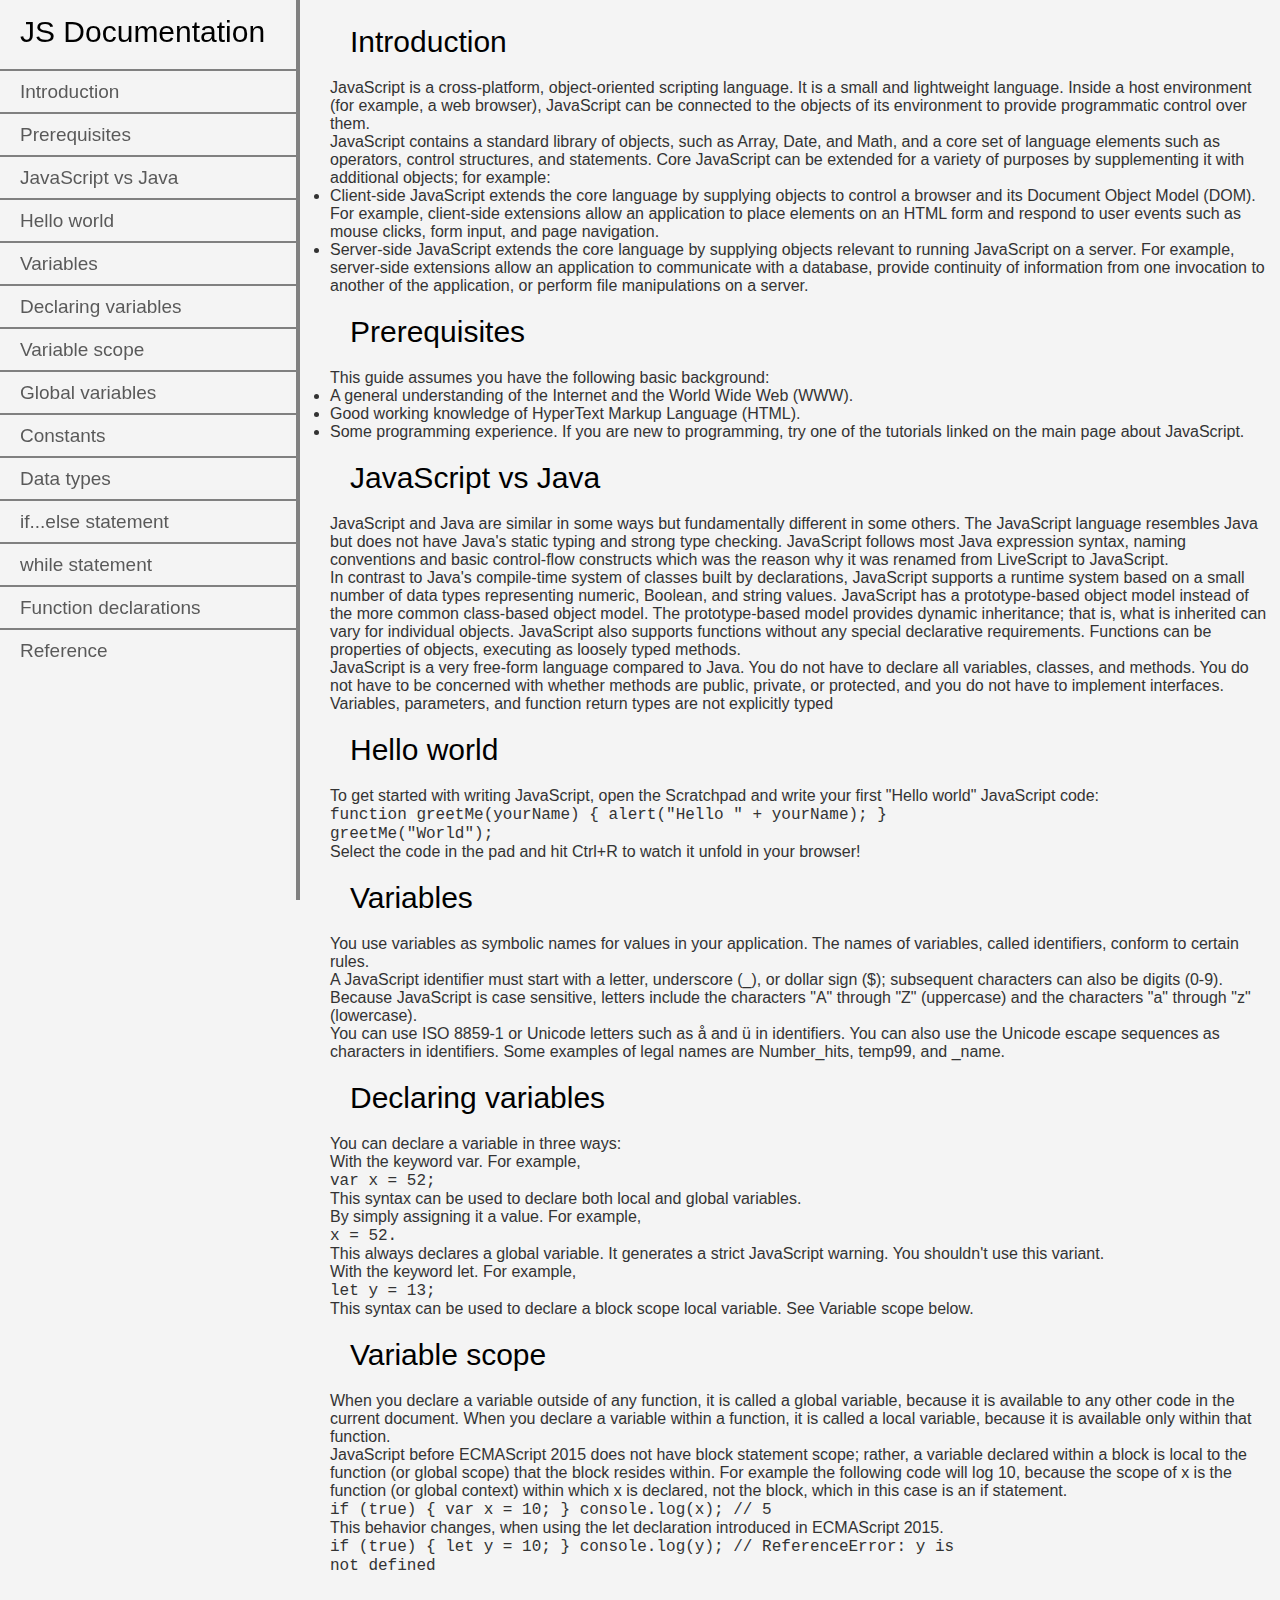
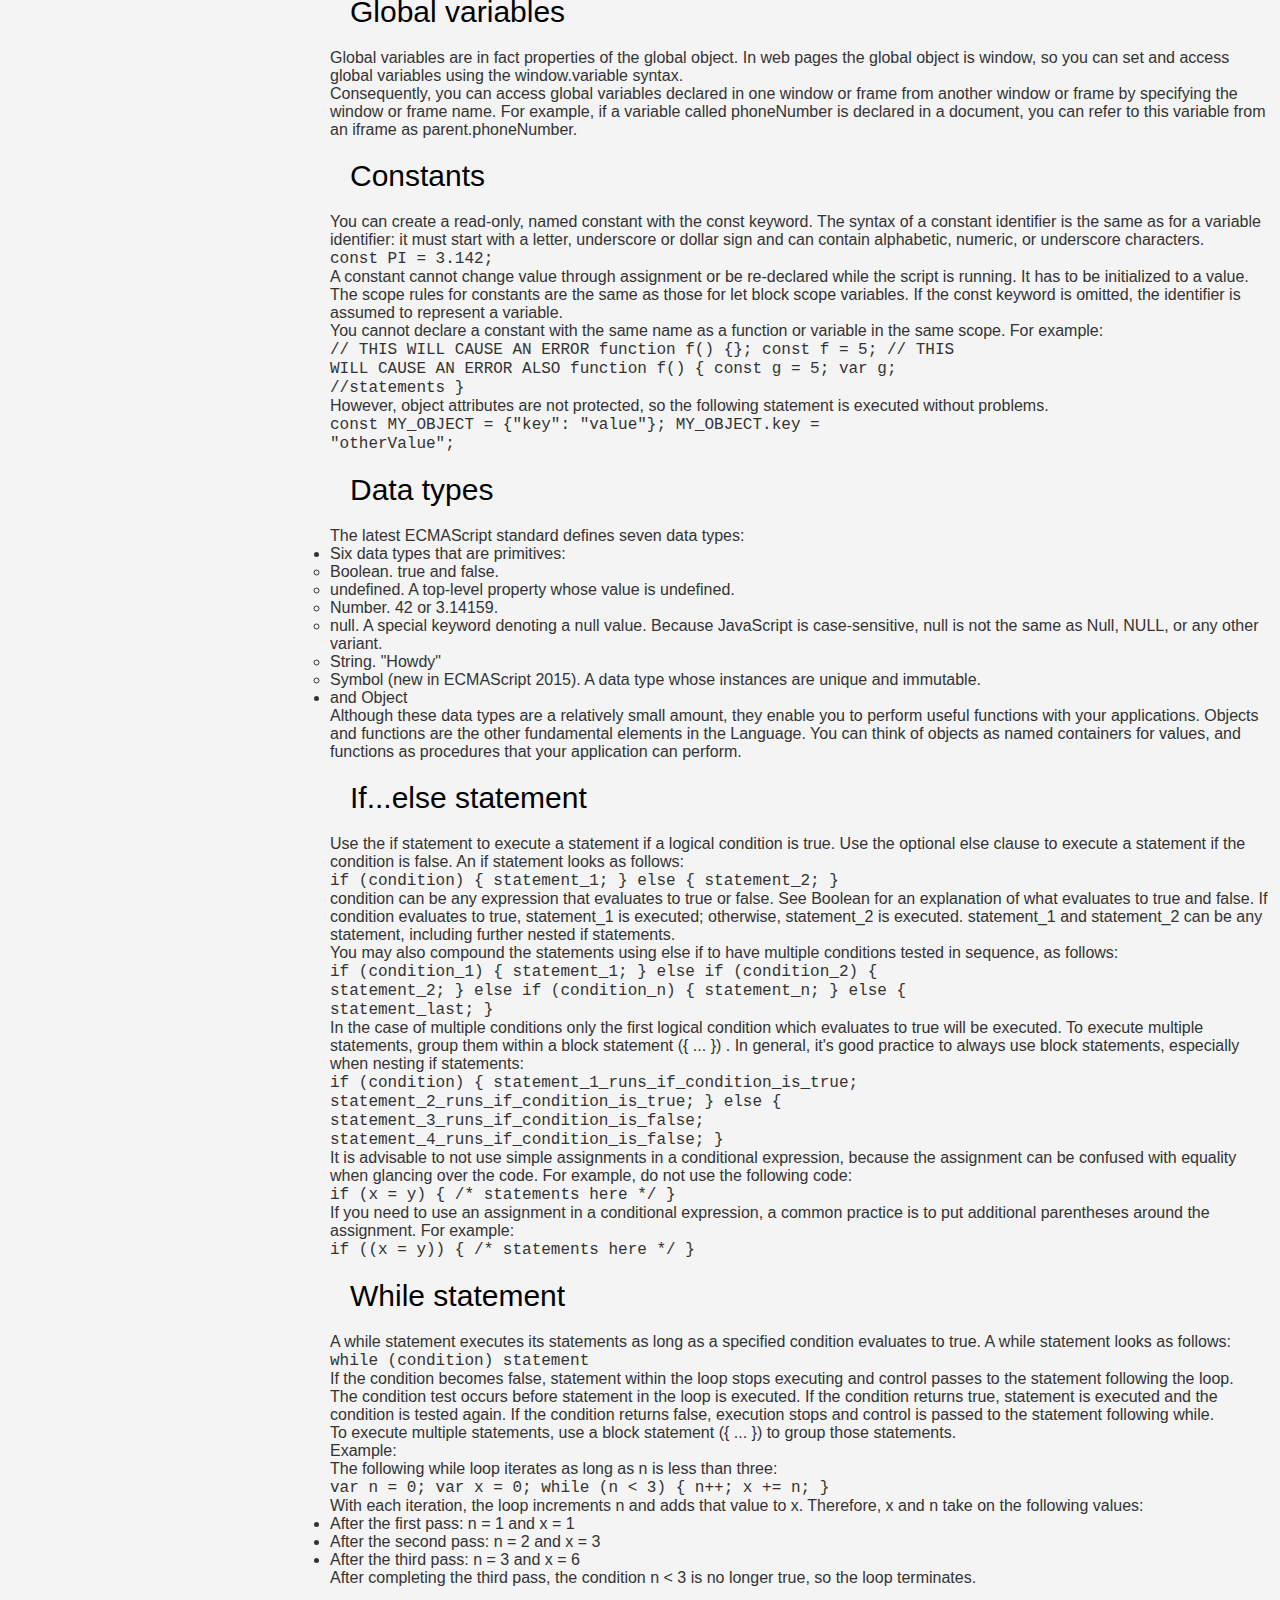
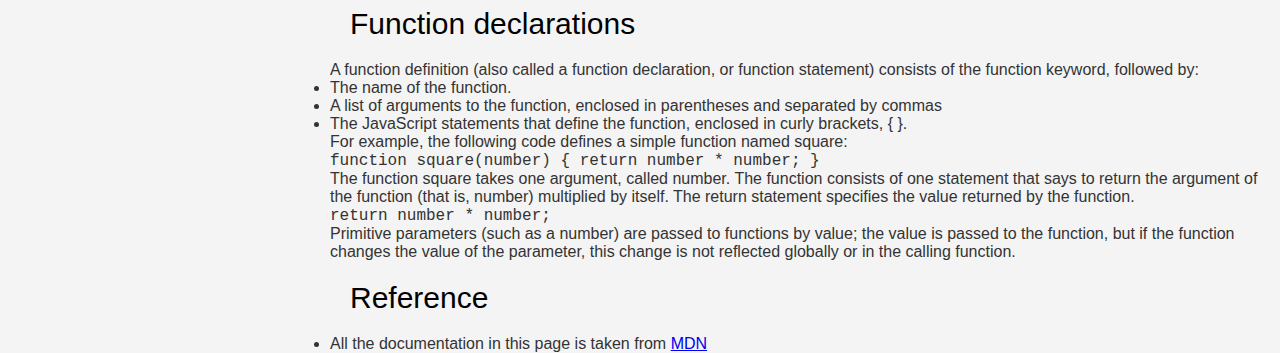
==== responsive-web-design/technical-documentation/index.html @ 0ddc13a5 "Fix a minor bug" ====
<!DOCTYPE html>
<html lang="en">
    <head>
        <meta charset="UTF-8">
        <meta name="viewport" content="width=device-width, initial-scale=1.0">
        <meta name="description" content="JS Javascript Brief Documentation">
        <title>JS Documentation</title>
        <link rel="stylesheet" href="./styles.css">
    </head>
    <body>
        <div class="full-container">
            <nav id="nav-bar">
                <header>JS Documentation</header>
                <ul>
                    <li><a href="#introduction">Introduction</a></li>
                    <li><a href="#prerequisites">Prerequisites</a></li>
                    <li><a href="#javascript_vs_java">JavaScript vs Java</a></li>
                    <li><a href="#hello_world">Hello world</a></li>
                    <li><a href="#variables">Variables</a></li>
                    <li><a href="#declaring_variables">Declaring variables</a></li>
                    <li><a href="#variable_scope">Variable scope</a></li>
                    <li><a href="#global_variables">Global variables</a></li>
                    <li><a href="#constants">Constants</a></li>
                    <li><a href="#data_types">Data types</a></li>
                    <li><a href="#if_else_statement">if...else statement</a></li>
                    <li><a href="#while_statement">while statement</a></li>
                    <li><a href="#function_declarations">Function declarations</a></li>
                    <li><a href="#footer">Reference</a></li>
                </ul>
            </nav>
            <main id="main-doc">
                <section class="main-section" id="introduction">
                    <header>introduction</header>
                    <p>JavaScript is a cross-platform, object-oriented scripting language. It is a small and lightweight language. Inside a host environment 
                        (for example, a web browser), JavaScript can be connected to the objects of its environment to provide programmatic control over them.</p>
                    <p>JavaScript contains a standard library of objects, such as Array, Date, and Math, and a core set of language elements such as operators,
                        control structures, and statements. Core JavaScript can be extended for a variety of purposes by supplementing it with additional objects;
                        for example:</p>
                    <ul>
                        <li>Client-side JavaScript extends the core language by supplying objects to control a browser and its Document Object Model (DOM).
                        For example, client-side extensions allow an application to place elements on an HTML form and respond to user events such as mouse clicks, 
                        form input, and page navigation.</li>
                        <li>
                            Server-side JavaScript extends the core language by supplying objects relevant to running JavaScript on a server.
                            For example, server-side extensions allow an application to communicate with a database, provide continuity of information 
                            from one invocation to another of the application, or perform file manipulations on a server.
                        </li>
                    </ul>
                </section>
                <section class="main-section" id='prerequisites'>
                    <header>prerequisites</header>
                    <p>This guide assumes you have the following basic background:</p>
                    <ul>
                        <li>A general understanding of the Internet and the World Wide Web (WWW).</li>
                        <li>Good working knowledge of HyperText Markup Language (HTML).</li>
                        <li>Some programming experience. If you are new to programming, try one of the tutorials linked on the main page about JavaScript.</li>
                    </ul>
                </section>
                <section class="main-section" id="javascript_vs_java">
                    <header>javaScript<span class="lowercase"> vs</span> java</header>
                    <p>JavaScript and Java are similar in some ways but fundamentally different in some others. The JavaScript language resembles Java but does not have 
                        Java's static typing and strong type checking. JavaScript follows most Java expression syntax, naming conventions and basic control-flow constructs 
                        which was the reason why it was renamed from LiveScript to JavaScript.
                    </p>
                    <p>
                        In contrast to Java's compile-time system of classes built by declarations, JavaScript supports a runtime system based on a small number of data types 
                        representing numeric, Boolean, and string values. JavaScript has a prototype-based object model instead of the more common class-based object model.
                        The prototype-based model provides dynamic inheritance; that is, what is inherited can vary for individual objects. JavaScript also supports functions 
                        without any special declarative requirements. Functions can be properties of objects, executing as loosely typed methods.
                    </p>
                    <p>
                        JavaScript is a very free-form language compared to Java. You do not have to declare all variables, classes, and methods. You do not have to be concerned
                        with whether methods are public, private, or protected, and you do not have to implement interfaces. Variables, parameters, and function return types are not explicitly typed
                    </p>
                </section>
                <section id="hello_world" class="main-section">
                    <header>hello <span class='lowercase'> world</span></header>
                    <p>To get started with writing JavaScript, open the Scratchpad and write your first "Hello world" JavaScript code:</p>
                    <code>function greetMe(yourName) { alert("Hello " + yourName); } <br> greetMe("World");</code>
                    <p>Select the code in the pad and hit Ctrl+R to watch it unfold in your browser!</p>
                </section> 
                <section id="variables" class="main-section">
                    <header>variables</header>
                    <p>You use variables as symbolic names for values in your application. The names of variables, called identifiers, conform to certain rules.</p>
                    <p>
                        A JavaScript identifier must start with a letter, underscore (_), or dollar sign ($); subsequent characters can also be digits (0-9).
                        Because JavaScript is case sensitive, letters include the characters "A" through "Z" (uppercase) and the characters "a" through "z" (lowercase).
                    </p>
                    <p>
                        You can use ISO 8859-1 or Unicode letters such as å and ü in identifiers. You can also use the Unicode escape sequences as
                        characters in identifiers. Some examples of legal names are Number_hits, temp99, and _name.
                    </p>
                </section>
                <section id="declaring_variables" class="main-section">
                    <header>declaring <span class="lowercase">variables</span></header>
                    <p>You can declare a variable in three ways:</p>
                    <p>With the keyword var. For example,</p>
                    <code>var x = 52;</code>
                    <p>This syntax can be used to declare both local and global variables.</p>
                    <p>By simply assigning it a value. For example,</p>
                    <code>x = 52.</code>
                    <P>This always declares a global variable. It generates a strict JavaScript warning. You shouldn't use this variant.</P>
                    <p>With the keyword let. For example,</p>
                    <code>let y = 13;</code>
                    <p>This syntax can be used to declare a block scope local variable. See Variable scope below.</p>
                </section>
                <section id="variable_scope" class="main-section">
                    <header>variable <span class='lowercase'>scope</span></header>
                    <p>
                        When you declare a variable outside of any function, it is called a global variable, because it is available to any other code in the current document.
                        When you declare a variable within a function, it is called a local variable, because it is available only within that function.
                    </p>
                    <p>
                        JavaScript before ECMAScript 2015 does not have block statement scope; rather, a variable declared within a block is local to the function (or global scope)
                        that the block resides within. For example the following code will log 10, because the scope of x is the function (or global context) within which x is
                        declared, not the block, which in this case is an if statement.
                    </p>
                    <code>if (true) { var x = 10; } console.log(x); // 5</code>
                    <p>This behavior changes, when using the let declaration introduced in ECMAScript 2015.</p>
                    <code>if (true) { let y = 10; } console.log(y); // ReferenceError: y is <br> not defined</code>
                </section>
                <section id="global_variables" class="main-section">
                    <header>global <span class='lowercase'>variables</span></header>
                    <p>Global variables are in fact properties of the global object. In web pages the global object is window, so you can set and access
                        global variables using the window.variable syntax.</p>
                    <p>
                        Consequently, you can access global variables declared in one window or frame from another window or frame by specifying the window or frame name.
                        For example, if a variable called phoneNumber is declared in a document, you can refer to this variable from an iframe as parent.phoneNumber.
                    </p>
                </section>
                <section id="constants" class="main-section">
                    <header>constants</header>
                    <p>
                        You can create a read-only, named constant with the const keyword. The syntax of a constant identifier is the same as for a variable identifier:
                        it must start with a letter, underscore or dollar sign and can contain alphabetic, numeric, or underscore characters.
                    </p>
                    <code>const PI = 3.142;</code>
                    <p>
                        A constant cannot change value through assignment or be re-declared while the script is running. It has to be initialized to a value.
                    </p>
                    <p>
                        The scope rules for constants are the same as those for let block scope variables. If the const keyword is omitted,
                        the identifier is assumed to represent a variable.
                    </p>
                    <p>You cannot declare a constant with the same name as a function or variable in the same scope. For example:</p>
                    <code>
                        // THIS WILL CAUSE AN ERROR function f() {}; const f = 5; // THIS <br>
                        WILL CAUSE AN ERROR ALSO function f() { const g = 5; var g; <br>
                        //statements } <br>
                    </code>
                    <p>However, object attributes are not protected, so the following statement is executed without problems.</p>
                    <code>const MY_OBJECT = {"key": "value"}; MY_OBJECT.key = <br>"otherValue";</code>
                </section>
                <section id="data_types" class="main-section">
                    <header>data <span class='lowercase'>types</span></header>
                    <p>The latest ECMAScript standard defines seven data types:</p>
                    <ul>
                        <li>Six data types that are primitives:</li>
                        <ul>
                            <li>Boolean. true and false.</li>
                            <li>undefined. A top-level property whose value is undefined.</li>
                            <li>Number. 42 or 3.14159.</li>
                            <li>null. A special keyword denoting a null value. Because JavaScript is case-sensitive, null is not the same as Null, NULL,
                                or any other variant.
                            </li>
                            <li>String. "Howdy"</li>
                            <li>Symbol (new in ECMAScript 2015). A data type whose instances are unique and immutable.</li>
                        </ul>
                        <li>and Object</li>
                    </ul>
                    <p>
                        Although these data types are a relatively small amount, they enable you to perform useful functions with your applications. Objects and functions
                        are the other fundamental elements in the Language. You can think of objects as named containers for values, and functions as procedures that 
                        your application can perform.
                    </p>
                </section>
                <section id="if_else_statement" class="main-section">
                    <header>if...<span class='lowercase'>else statement</span></header>
                    <p>
                        Use the if statement to execute a statement if a logical condition is true. Use the optional else clause to execute a statement if the 
                        condition is false. An if statement looks as follows:
                    </p>
                    <code>if (condition) { statement_1; } else { statement_2; }</code>
                    <p>
                        condition can be any expression that evaluates to true or false. See Boolean for an explanation of what evaluates to true and false. If condition
                        evaluates to true, statement_1 is executed; otherwise, statement_2 is executed. statement_1 and statement_2 can be any statement, including further
                        nested if statements.
                    </p>
                    <p>
                        You may also compound the statements using else if to have multiple conditions tested in sequence, as follows:
                    </p>
                    <code>
                        if (condition_1) { statement_1; } else if (condition_2) { <br>
                        statement_2; } else if (condition_n) { statement_n; } else { <br>
                        statement_last; } <br>
                    </code>
                    <p>
                        In the case of multiple conditions only the first logical condition which evaluates to true will be executed. To execute multiple statements, group them
                        within a block statement ({ ... }) . In general, it's good practice to always use block statements, especially when nesting if statements:
                    </p>
                    <code>
                        if (condition) { statement_1_runs_if_condition_is_true; <br>
                        statement_2_runs_if_condition_is_true; } else { <br>
                        statement_3_runs_if_condition_is_false; <br>
                        statement_4_runs_if_condition_is_false; } <br>
                    </code>
                    <p>
                        It is advisable to not use simple assignments in a conditional expression, because the assignment can be confused with equality when glancing over the code.
                        For example, do not use the following code:
                    </p>
                    <code>if (x = y) { /* statements here */ }</code>
                    <p>
                        If you need to use an assignment in a conditional expression, a common practice is to put additional parentheses around the assignment. For example:
                    </p>
                    <code>if ((x = y)) { /* statements here */ }</code>
                </section>
                <section id="while_statement" class="main-section">
                    <header>while <span class='lowercase'>statement</span></header>
                    <p>A while statement executes its statements as long as a specified condition evaluates to true. A while statement looks as follows:</p>
                    <code>while (condition) statement</code>
                    <p>If the condition becomes false, statement within the loop stops executing and control passes to the statement following the loop.</p>
                    <p>
                        The condition test occurs before statement in the loop is executed. If the condition returns true, statement is executed and the condition is 
                        tested again. If the condition returns false, execution stops and control is passed to the statement following while.
                    </p>
                    <p>To execute multiple statements, use a block statement ({ ... }) to group those statements.</p>
                    <p>Example:</p>
                    <p>The following while loop iterates as long as n is less than three:</p>
                    <code>var n = 0; var x = 0; while (n < 3) { n++; x += n; }</code>
                    <p>With each iteration, the loop increments n and adds that value to x. Therefore, x and n take on the following values:</p>
                    <ul>
                        <li>After the first pass: n = 1 and x = 1</li>
                        <li>After the second pass: n = 2 and x = 3</li>
                        <li>After the third pass: n = 3 and x = 6</li>
                    </ul>
                    <p>After completing the third pass, the condition n < 3 is no longer true, so the loop terminates.</p>
                </section>
                <section id="function_declarations" class="main-section">
                    <header>function <span class="lowercase">declarations</span></header>
                    <p>A function definition (also called a function declaration, or function statement) consists of the function keyword, followed by:</p>
                    <ul>
                        <li>The name of the function.</li>
                        <li>A list of arguments to the function, enclosed in parentheses and separated by commas</li>
                        <li>The JavaScript statements that define the function, enclosed in curly brackets, { }.</li>
                    </ul>
                    <p>For example, the following code defines a simple function named square:</p>
                    <code>function square(number) { return number * number; }</code>
                    <p>
                        The function square takes one argument, called number. The function consists of one statement that says to return the argument of the function (that is, number)
                        multiplied by itself. The return statement specifies the value returned by the function.
                    </p>
                    <code>return number * number;</code>
                    <p>
                        Primitive parameters (such as a number) are passed to functions by value; the value is passed to the function, but if the function changes the value of the parameter,
                        this change is not reflected globally or in the calling function.
                    </p>
                </section>
                <section id="footer">
                    <header>Reference</header>
                        <ul>
                            <li>All the documentation in this page is taken from <a target="_blank" href="https://developer.mozilla.org/en-US/docs/Web/JavaScript/Guide">MDN</a></li>
                        </ul>
                    </section>
            </main>
        </div>
        
    </body>
</html>
---- responsive-web-design/technical-documentation/styles.css ----
* {
    box-sizing: border-box;
    margin: 0;
    padding: 0;
}

html {
    font-size: 10px;
}

body {
    background-color: #f4f4f4;
    color: #333333;
    font-family: sans-serif;
    font-size: 1.6rem;
}

.full-container {
    position: relative;
    height: 100%;
    display: flex;
}

header {
    font-size: 2.3rem;
    color: #000;
    font-weight: 500;
}

nav {
    border-right: 4px solid gray;
    position: fixed;
    height:100%;
    width: 30rem;
}

nav header {
    padding: 1.5rem 0 2rem 2rem;
    font-size: 3rem;
}
nav ul {
    list-style: none;
    line-height: 2.5rem;
}

nav ul li {
    border-top: 2.5px solid grey;
    padding-left: 2rem;
    font-size: 1.9rem;
    padding-top: 0.8rem;
    padding-bottom: 0.8rem;
}

nav ul li a {
    color: #333;
    text-decoration: none;
    opacity: 0.8;
}

#main-doc {
    position: absolute;
    left: 32rem;
    padding: 2.5rem 0.5rem 0 1rem;
}

#main-doc header {
    font-size: 3rem;
    margin: 2rem 0 2rem 2rem;
    text-transform: capitalize;
}

#main-doc section:first-of-type header {
    margin-top: 0;
}

.lowercase {
    text-transform: none;
}
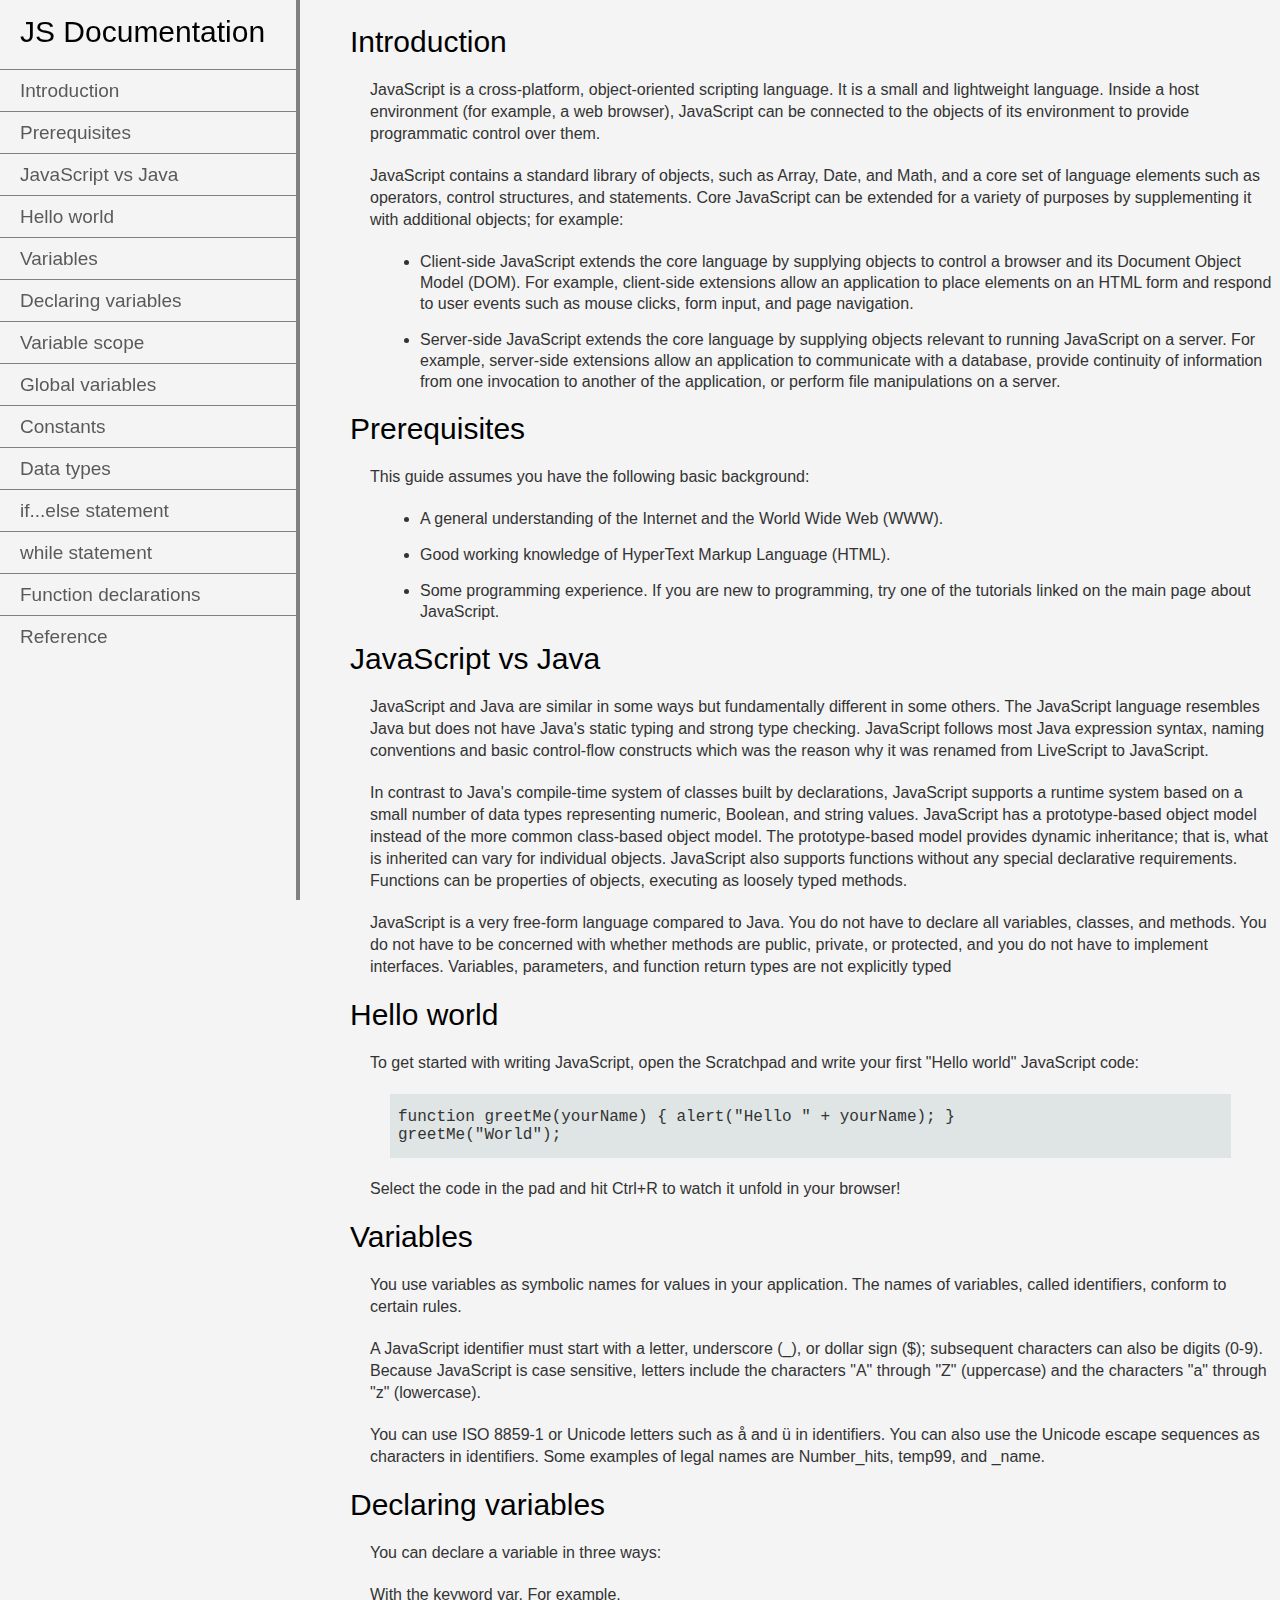
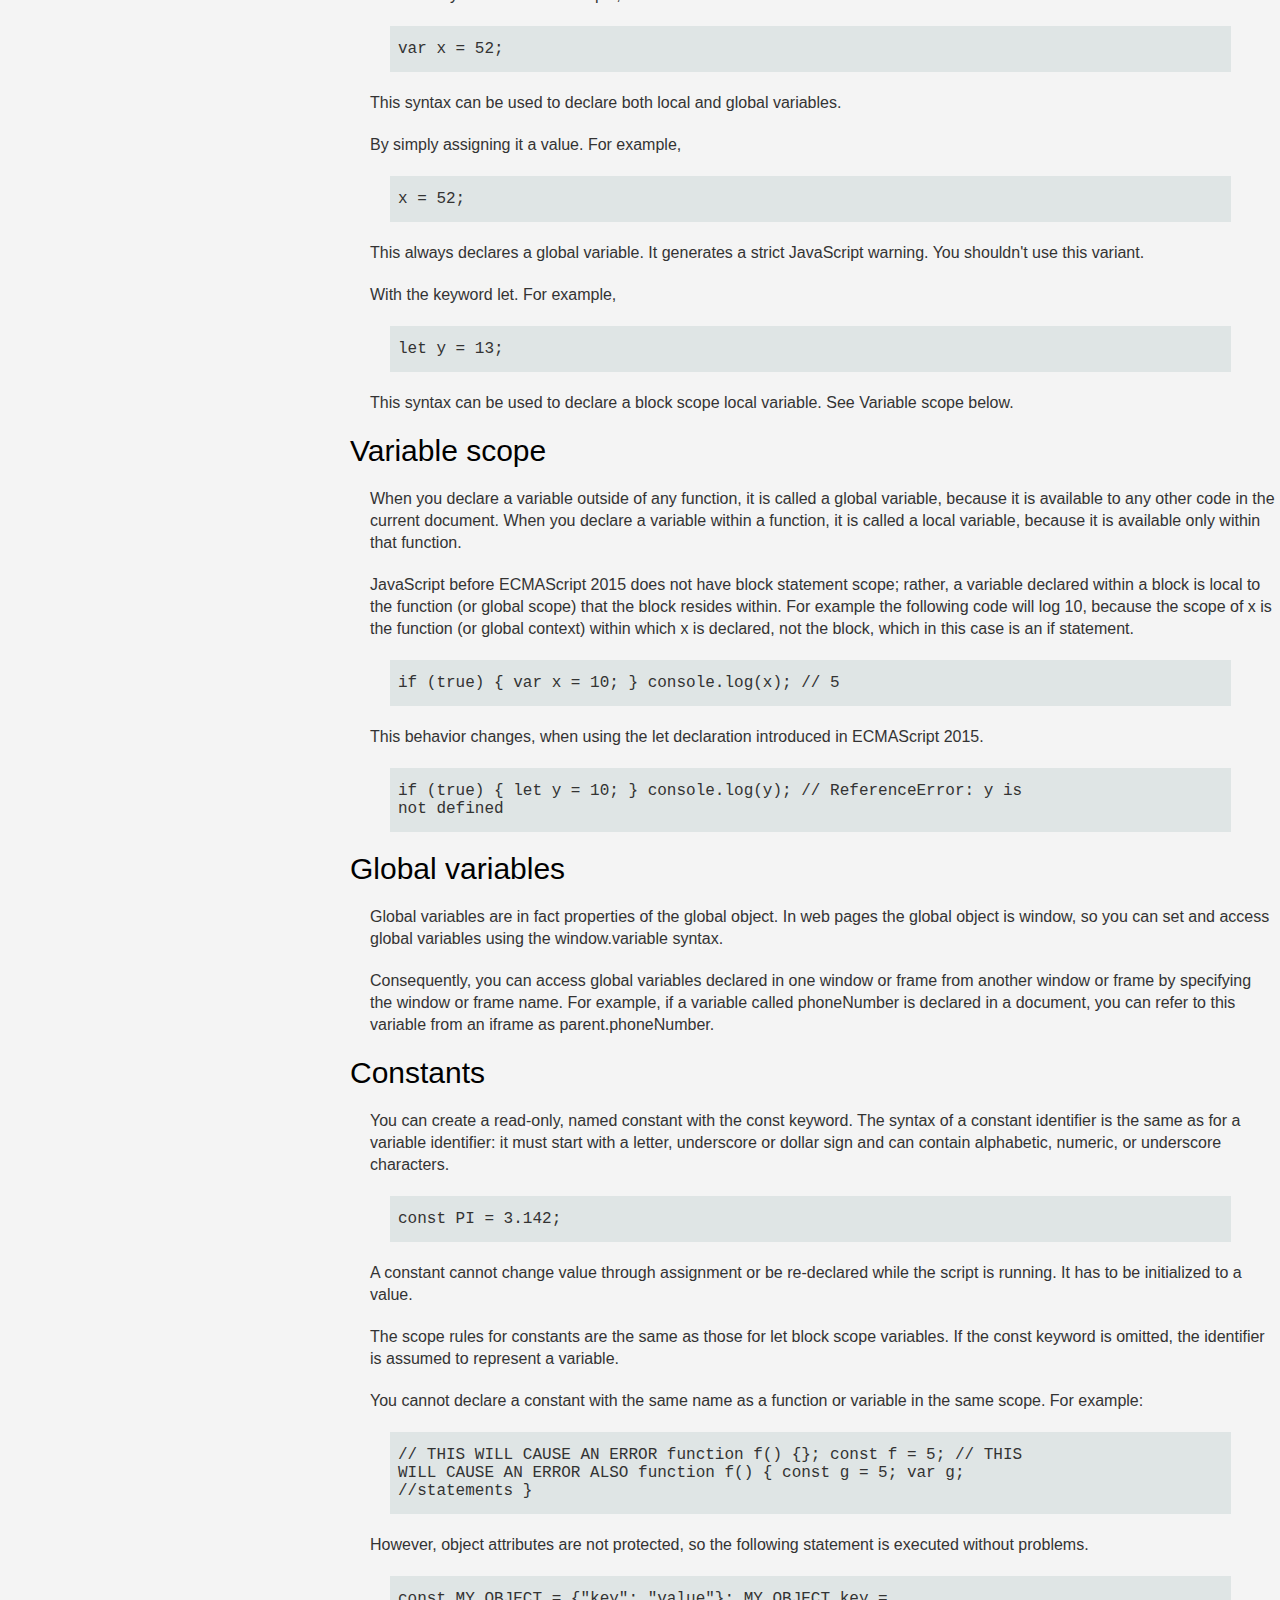
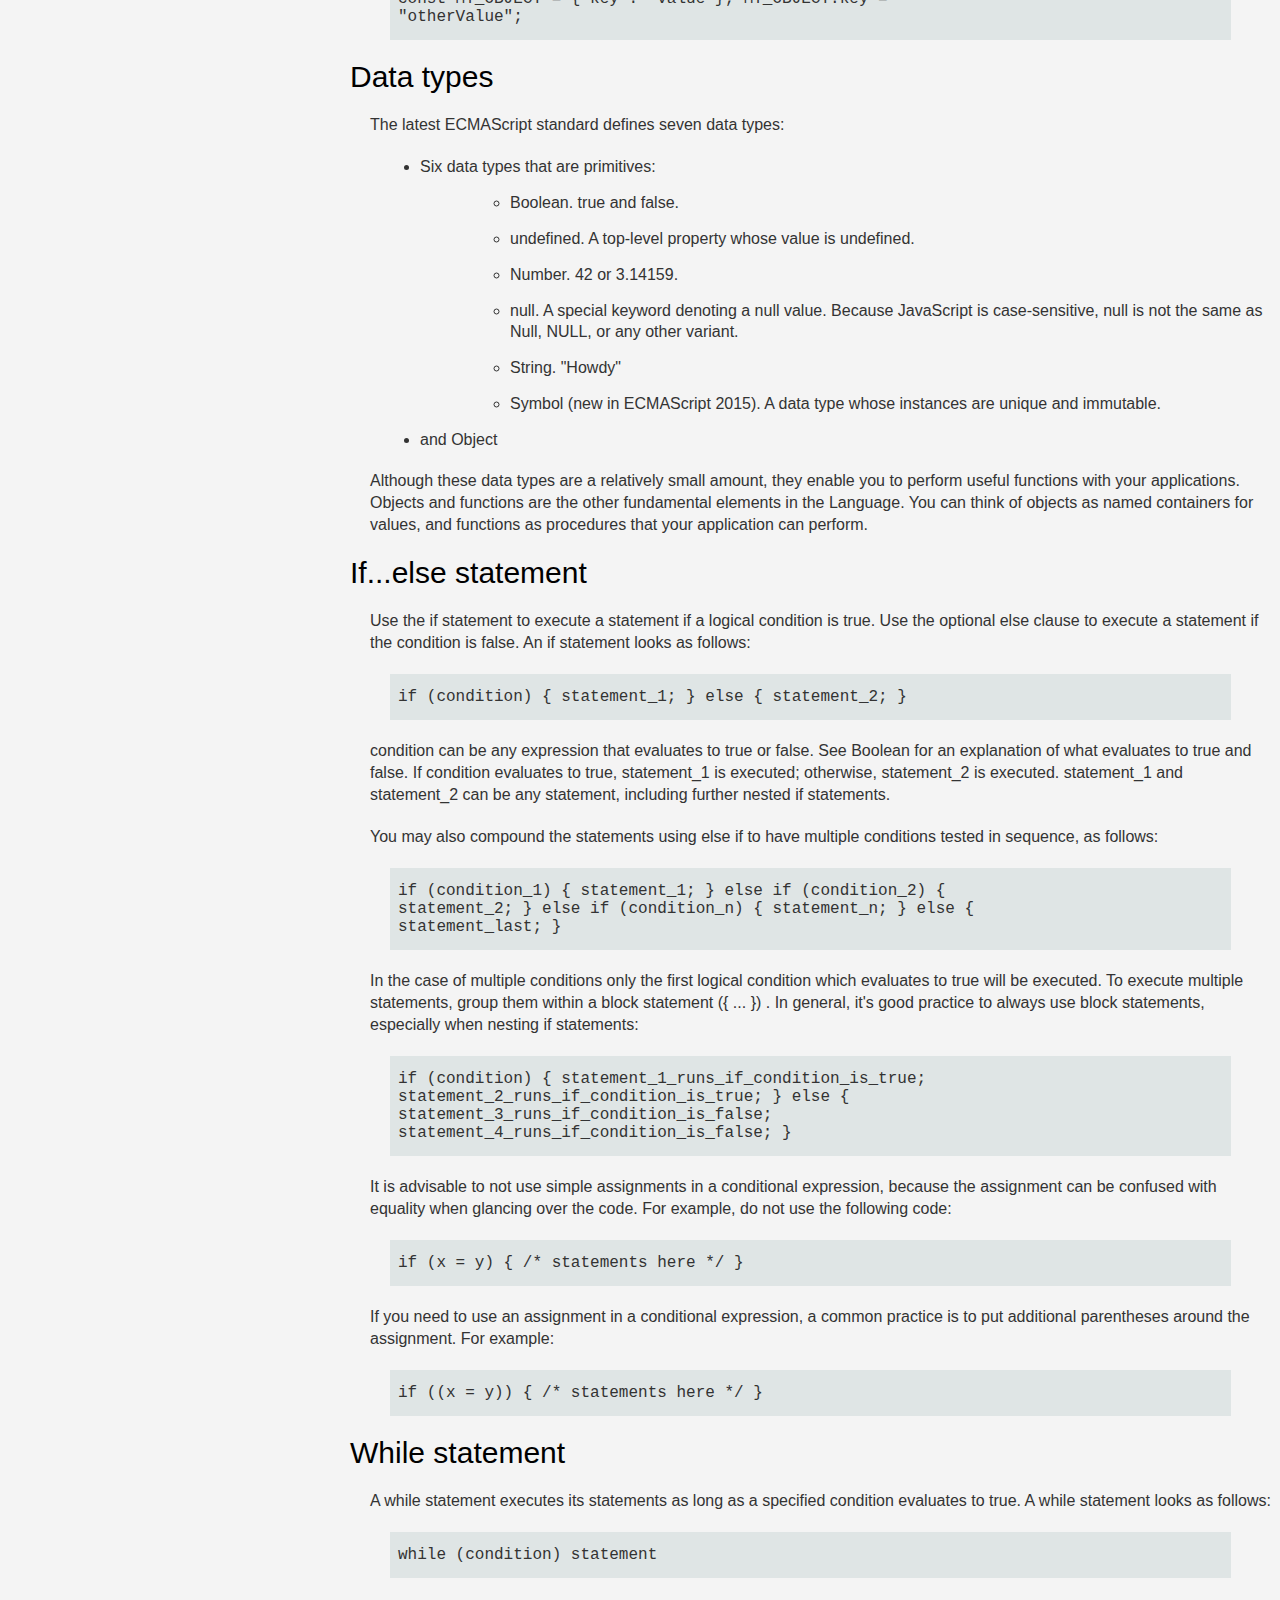
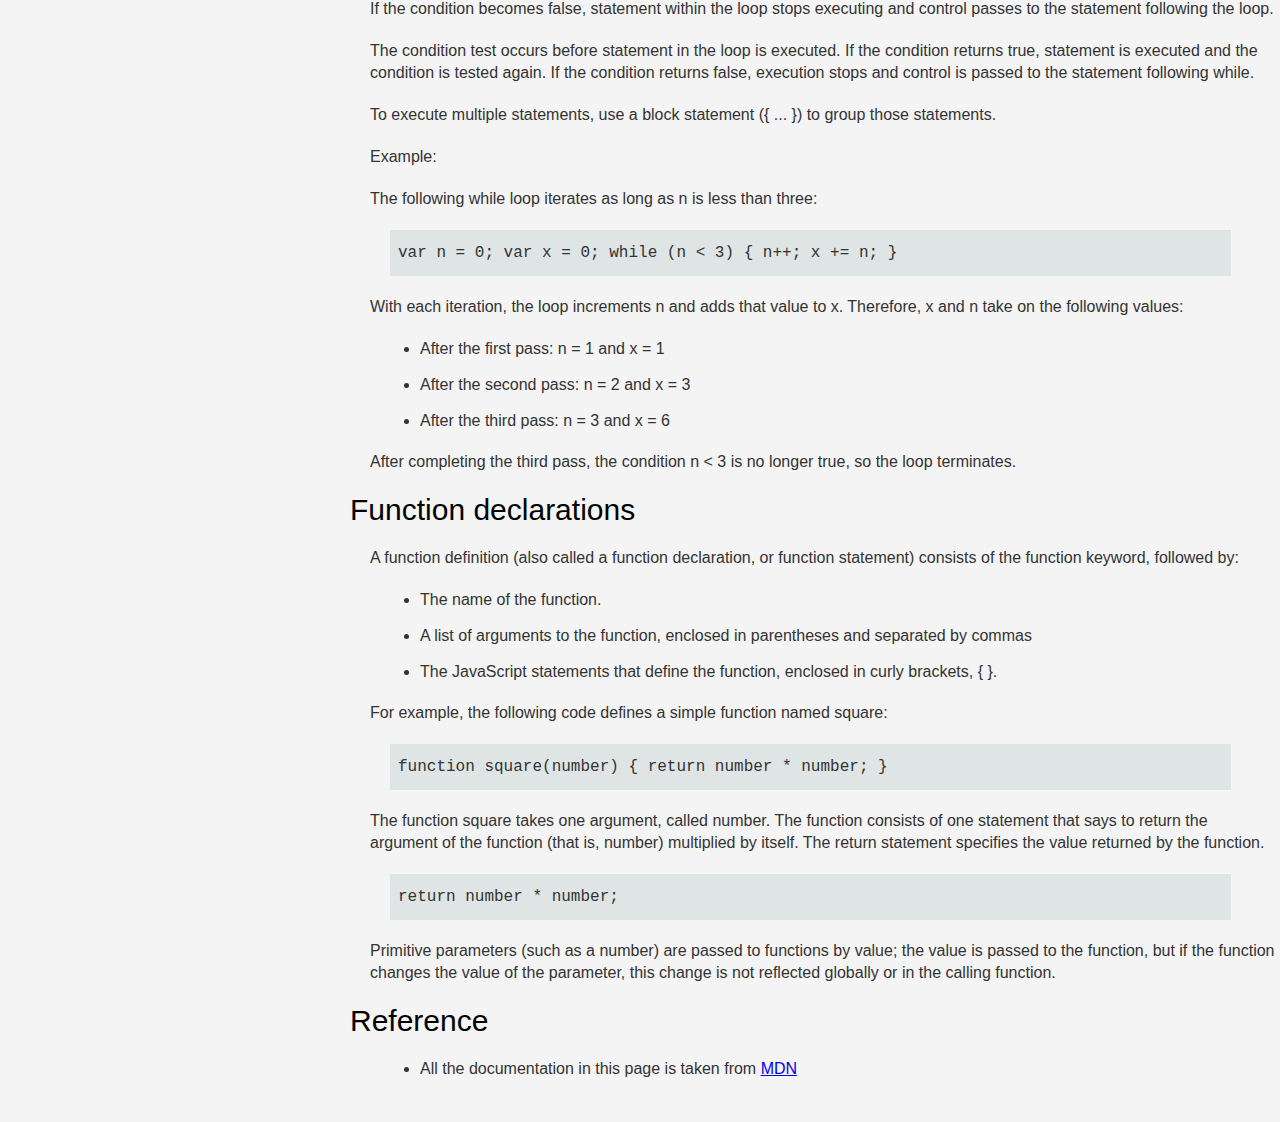
==== commit 98d0f340: "Fix code snipped typo" ====
--- a/responsive-web-design/technical-documentation/index.html
+++ b/responsive-web-design/technical-documentation/index.html
@@ -98,7 +98,7 @@
                     <code>var x = 52;</code>
                     <p>This syntax can be used to declare both local and global variables.</p>
                     <p>By simply assigning it a value. For example,</p>
-                    <code>x = 52.</code>
+                    <code>x = 52;</code>
                     <P>This always declares a global variable. It generates a strict JavaScript warning. You shouldn't use this variant.</P>
                     <p>With the keyword let. For example,</p>
                     <code>let y = 13;</code>
--- a/responsive-web-design/technical-documentation/styles.css
+++ b/responsive-web-design/technical-documentation/styles.css
@@ -2,6 +2,7 @@
     box-sizing: border-box;
     margin: 0;
     padding: 0;
+    scroll-behavior: smooth;
 }
 
 html {
@@ -18,7 +19,6 @@
 .full-container {
     position: relative;
     height: 100%;
-    display: flex;
 }
 
 header {
@@ -44,7 +44,7 @@
 }
 
 nav ul li {
-    border-top: 2.5px solid grey;
+    border-top: 1.5px solid grey;
     padding-left: 2rem;
     font-size: 1.9rem;
     padding-top: 0.8rem;
@@ -65,7 +65,7 @@
 
 #main-doc header {
     font-size: 3rem;
-    margin: 2rem 0 2rem 2rem;
+    margin: 2rem 0 0rem 2rem;
     text-transform: capitalize;
 }
 
@@ -75,4 +75,55 @@
 
 .lowercase {
     text-transform: none;
-}+}
+
+#main-doc p {
+    margin: 2rem 0 2rem 4rem;
+    line-height: 2.2rem;
+
+}
+
+#main-doc ul {
+    margin-left: 9rem;
+}
+
+#main-doc ul li {
+    margin-bottom: 1.5rem;
+    line-height: 2.1rem;
+}
+
+code {
+    display: block;
+    margin-left: 6rem;
+    width: 89%;
+    padding: 1.4rem 0.8rem;
+    background-color: rgba(202, 214, 214, 0.5);
+    font-family: monospace;
+}
+
+#main-doc section:last-of-type ul li {
+    margin-top: 2rem;
+}
+
+@media (max-width: 760px) {
+    .full-container {
+        position: static;
+    }
+
+    #main-doc {
+        position: static;
+    }
+
+    nav header {
+        text-align: center;
+    }
+
+    nav {
+        height: auto;
+        position: static;
+        width: 100%;
+        border-bottom: 3px solid darkslategray;
+        border-right: 1px solid darkslategray;
+    }
+}
+
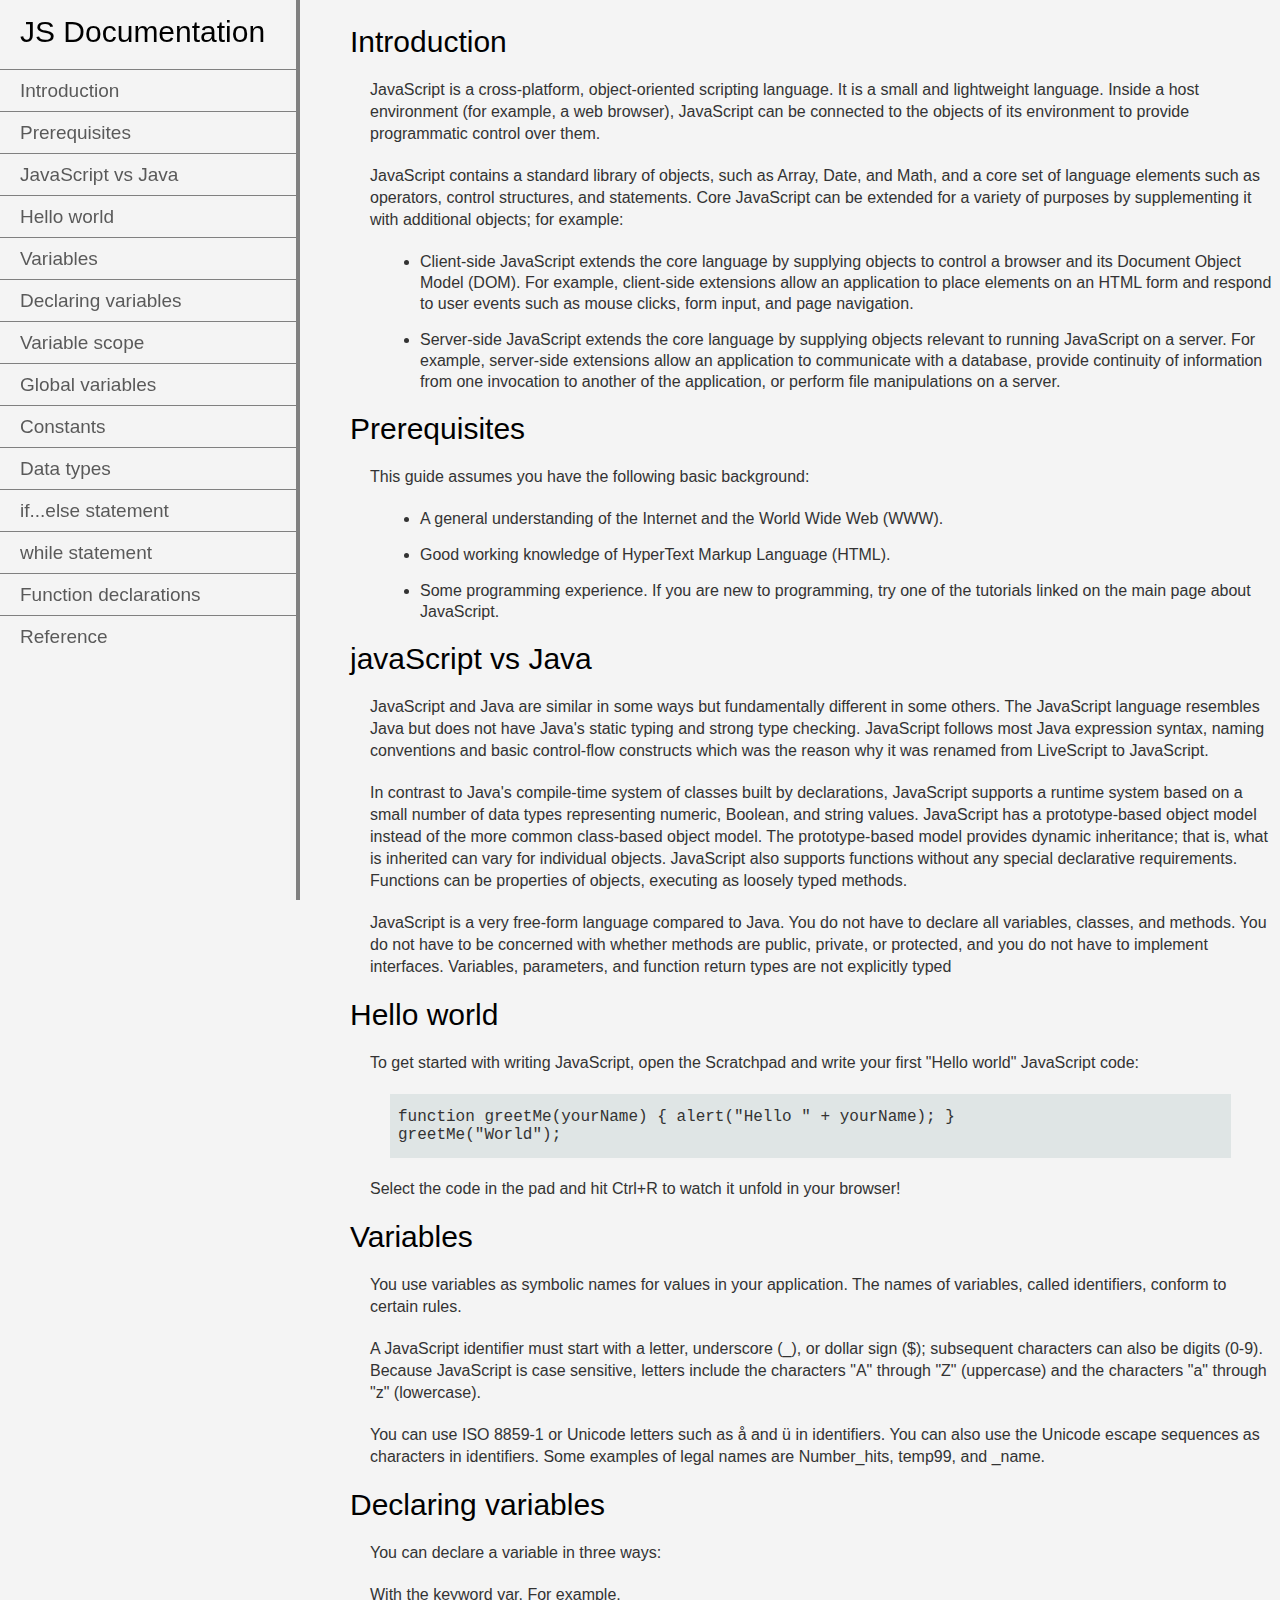
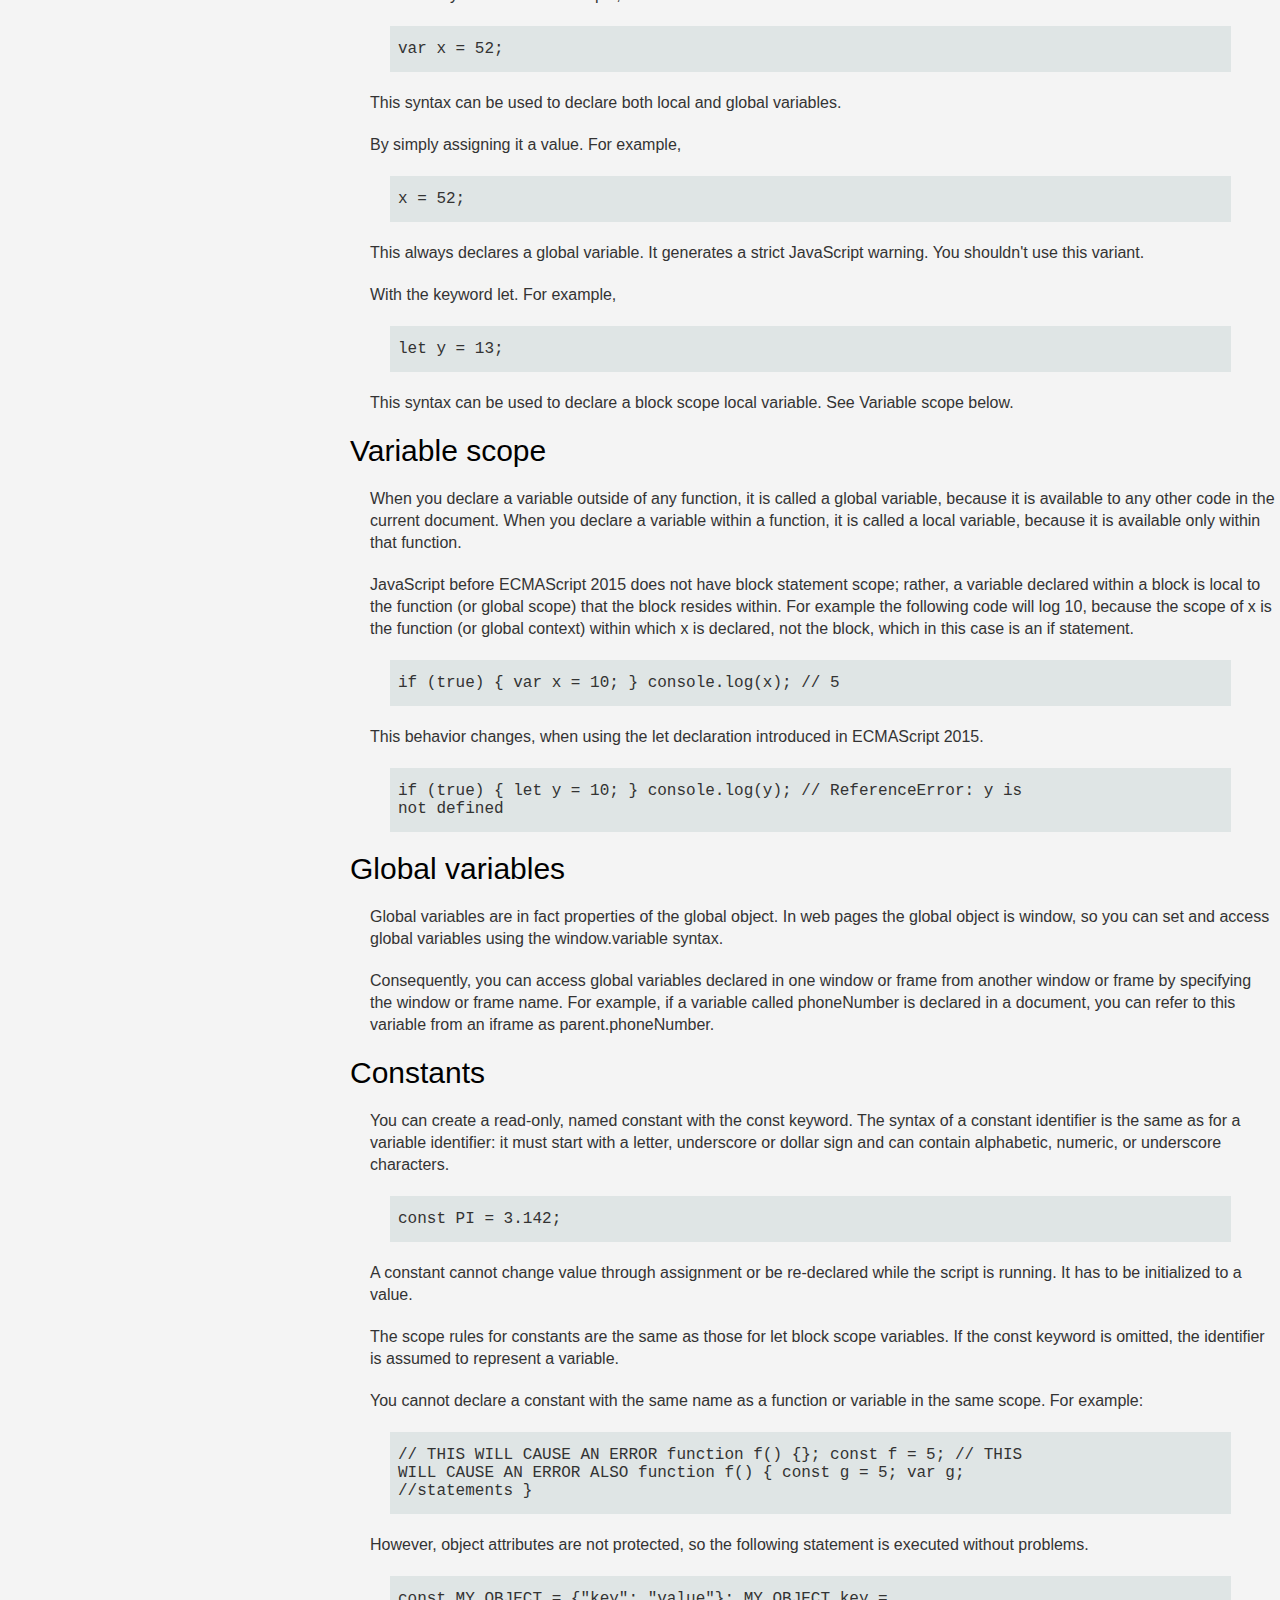
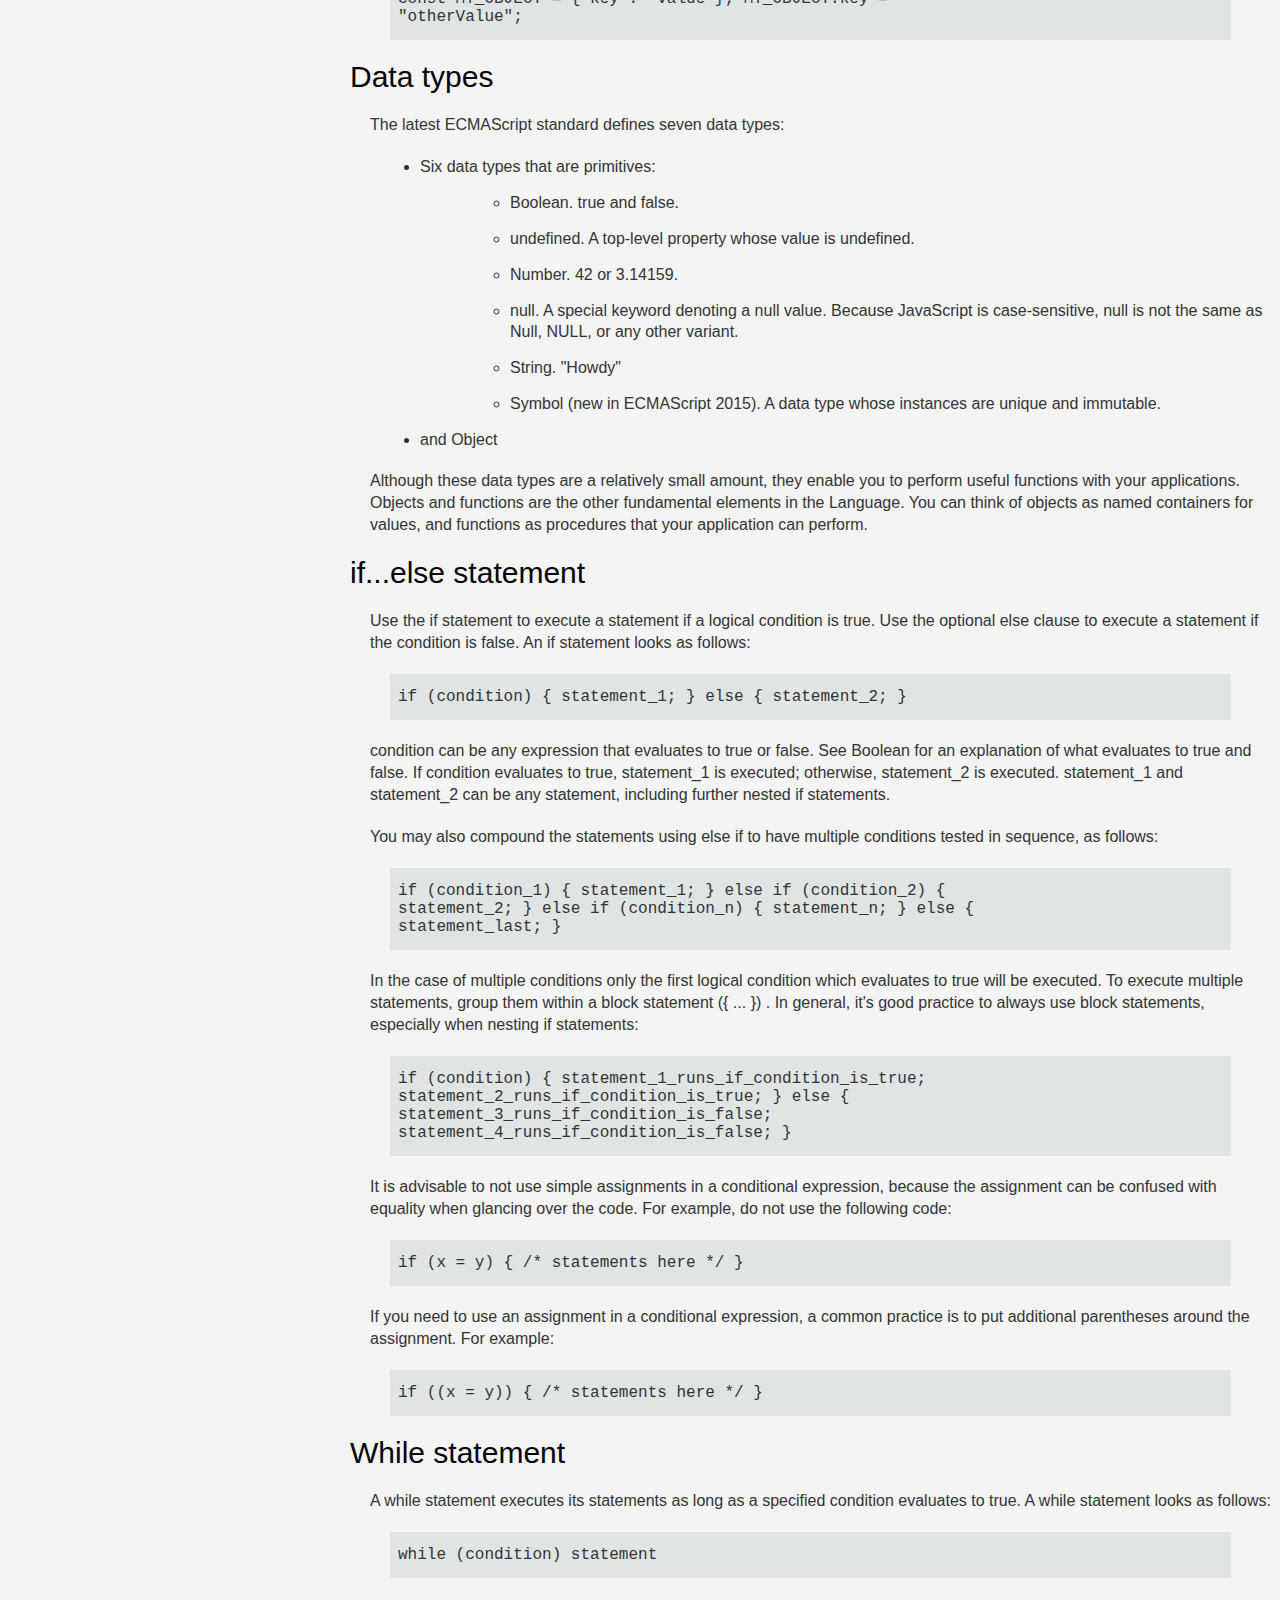
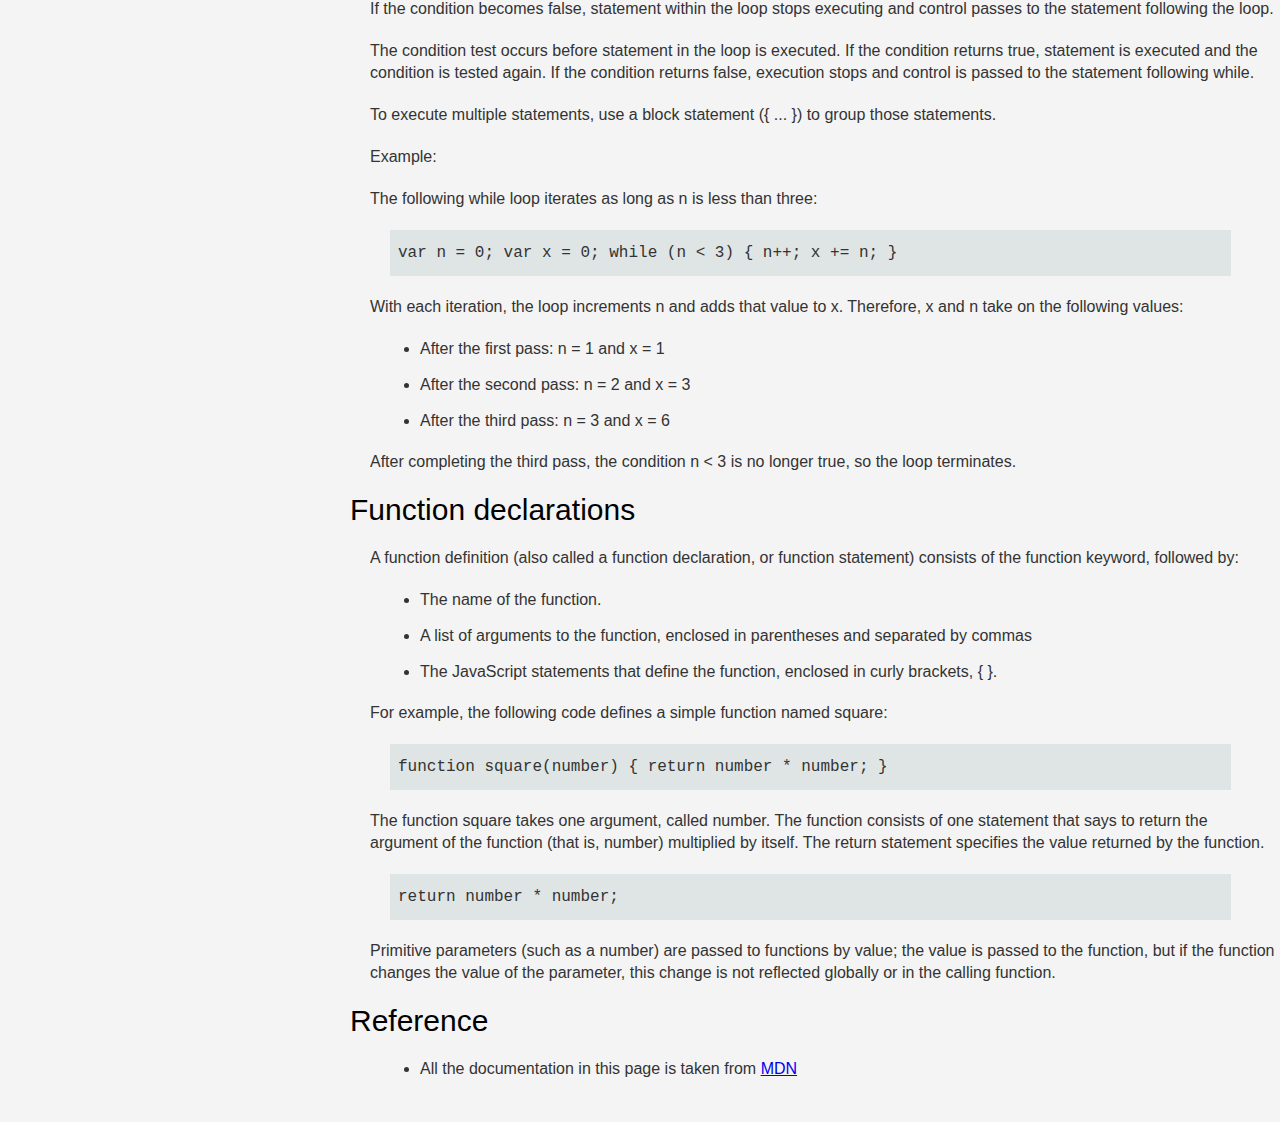
==== commit cdfdf07b: "Match each section id values to its header's text" ====
--- a/responsive-web-design/technical-documentation/index.html
+++ b/responsive-web-design/technical-documentation/index.html
@@ -8,261 +8,258 @@
         <link rel="stylesheet" href="./styles.css">
     </head>
     <body>
-        <div class="full-container">
-            <nav id="nav-bar">
-                <header>JS Documentation</header>
-                <ul>
-                    <li><a href="#introduction">Introduction</a></li>
-                    <li><a href="#prerequisites">Prerequisites</a></li>
-                    <li><a href="#javascript_vs_java">JavaScript vs Java</a></li>
-                    <li><a href="#hello_world">Hello world</a></li>
-                    <li><a href="#variables">Variables</a></li>
-                    <li><a href="#declaring_variables">Declaring variables</a></li>
-                    <li><a href="#variable_scope">Variable scope</a></li>
-                    <li><a href="#global_variables">Global variables</a></li>
-                    <li><a href="#constants">Constants</a></li>
-                    <li><a href="#data_types">Data types</a></li>
-                    <li><a href="#if_else_statement">if...else statement</a></li>
-                    <li><a href="#while_statement">while statement</a></li>
-                    <li><a href="#function_declarations">Function declarations</a></li>
-                    <li><a href="#footer">Reference</a></li>
-                </ul>
-            </nav>
-            <main id="main-doc">
-                <section class="main-section" id="introduction">
-                    <header>introduction</header>
-                    <p>JavaScript is a cross-platform, object-oriented scripting language. It is a small and lightweight language. Inside a host environment 
-                        (for example, a web browser), JavaScript can be connected to the objects of its environment to provide programmatic control over them.</p>
-                    <p>JavaScript contains a standard library of objects, such as Array, Date, and Math, and a core set of language elements such as operators,
-                        control structures, and statements. Core JavaScript can be extended for a variety of purposes by supplementing it with additional objects;
-                        for example:</p>
+        <nav id="navbar">
+            <header>JS Documentation</header>
+            <ul>
+                <li><a class="nav-link" href="#introduction">Introduction</a></li>
+                <li><a class="nav-link" href="#prerequisites">Prerequisites</a></li>
+                <li><a class="nav-link" href="#javascript_vs_java">JavaScript vs Java</a></li>
+                <li><a class="nav-link" href="#hello_world">Hello world</a></li>
+                <li><a class="nav-link" href="#variables">Variables</a></li>
+                <li><a class="nav-link" href="#declaring_variables">Declaring variables</a></li>
+                <li><a class="nav-link" href="#variable_scope">Variable scope</a></li>
+                <li><a class="nav-link" href="#global_variables">Global variables</a></li>
+                <li><a class="nav-link" href="#constants">Constants</a></li>
+                <li><a class="nav-link" href="#data_types">Data types</a></li>
+                <li><a class="nav-link" href="#if_else_statement">if...else statement</a></li>
+                <li><a class="nav-link" href="#while_statement">while statement</a></li>
+                <li><a class="nav-link" href="#function_declarations">Function declarations</a></li>
+                <li><a class="nav-link" href="#footer">Reference</a></li>
+            </ul>
+        </nav>
+        <main id="main-doc">
+            <section class="main-section" id="Introduction">
+                <header>Introduction</header>
+                <p>JavaScript is a cross-platform, object-oriented scripting language. It is a small and lightweight language. Inside a host environment 
+                    (for example, a web browser), JavaScript can be connected to the objects of its environment to provide programmatic control over them.</p>
+                <p>JavaScript contains a standard library of objects, such as Array, Date, and Math, and a core set of language elements such as operators,
+                    control structures, and statements. Core JavaScript can be extended for a variety of purposes by supplementing it with additional objects;
+                    for example:</p>
+                <ul>
+                    <li>Client-side JavaScript extends the core language by supplying objects to control a browser and its Document Object Model (DOM).
+                    For example, client-side extensions allow an application to place elements on an HTML form and respond to user events such as mouse clicks, 
+                    form input, and page navigation.</li>
+                    <li>
+                        Server-side JavaScript extends the core language by supplying objects relevant to running JavaScript on a server.
+                        For example, server-side extensions allow an application to communicate with a database, provide continuity of information 
+                        from one invocation to another of the application, or perform file manipulations on a server.
+                    </li>
+                </ul>
+            </section>
+            <section class="main-section" id='Prerequisites'>
+                <header>Prerequisites</header>
+                <p>This guide assumes you have the following basic background:</p>
+                <ul>
+                    <li>A general understanding of the Internet and the World Wide Web (WWW).</li>
+                    <li>Good working knowledge of HyperText Markup Language (HTML).</li>
+                    <li>Some programming experience. If you are new to programming, try one of the tutorials linked on the main page about JavaScript.</li>
+                </ul>
+            </section>
+            <section class="main-section" id="JavaScript_vs_Java">
+                <header>javaScript vs Java</header>
+                <p>JavaScript and Java are similar in some ways but fundamentally different in some others. The JavaScript language resembles Java but does not have 
+                    Java's static typing and strong type checking. JavaScript follows most Java expression syntax, naming conventions and basic control-flow constructs 
+                    which was the reason why it was renamed from LiveScript to JavaScript.
+                </p>
+                <p>
+                    In contrast to Java's compile-time system of classes built by declarations, JavaScript supports a runtime system based on a small number of data types 
+                    representing numeric, Boolean, and string values. JavaScript has a prototype-based object model instead of the more common class-based object model.
+                    The prototype-based model provides dynamic inheritance; that is, what is inherited can vary for individual objects. JavaScript also supports functions 
+                    without any special declarative requirements. Functions can be properties of objects, executing as loosely typed methods.
+                </p>
+                <p>
+                    JavaScript is a very free-form language compared to Java. You do not have to declare all variables, classes, and methods. You do not have to be concerned
+                    with whether methods are public, private, or protected, and you do not have to implement interfaces. Variables, parameters, and function return types are not explicitly typed
+                </p>
+            </section>
+            <section id="Hello_world" class="main-section">
+                <header>Hello  world</header>
+                <p>To get started with writing JavaScript, open the Scratchpad and write your first "Hello world" JavaScript code:</p>
+                <code>function greetMe(yourName) { alert("Hello " + yourName); } <br> greetMe("World");</code>
+                <p>Select the code in the pad and hit Ctrl+R to watch it unfold in your browser!</p>
+            </section> 
+            <section id="Variables" class="main-section">
+                <header>Variables</header>
+                <p>You use variables as symbolic names for values in your application. The names of variables, called identifiers, conform to certain rules.</p>
+                <p>
+                    A JavaScript identifier must start with a letter, underscore (_), or dollar sign ($); subsequent characters can also be digits (0-9).
+                    Because JavaScript is case sensitive, letters include the characters "A" through "Z" (uppercase) and the characters "a" through "z" (lowercase).
+                </p>
+                <p>
+                    You can use ISO 8859-1 or Unicode letters such as å and ü in identifiers. You can also use the Unicode escape sequences as
+                    characters in identifiers. Some examples of legal names are Number_hits, temp99, and _name.
+                </p>
+            </section>
+            <section id="Declaring_variables" class="main-section">
+                <header>Declaring variables</header>
+                <p>You can declare a variable in three ways:</p>
+                <p>With the keyword var. For example,</p>
+                <code>var x = 52;</code>
+                <p>This syntax can be used to declare both local and global variables.</p>
+                <p>By simply assigning it a value. For example,</p>
+                <code>x = 52;</code>
+                <P>This always declares a global variable. It generates a strict JavaScript warning. You shouldn't use this variant.</P>
+                <p>With the keyword let. For example,</p>
+                <code>let y = 13;</code>
+                <p>This syntax can be used to declare a block scope local variable. See Variable scope below.</p>
+            </section>
+            <section id="Variable_scope" class="main-section">
+                <header>Variable scope</header>
+                <p>
+                    When you declare a variable outside of any function, it is called a global variable, because it is available to any other code in the current document.
+                    When you declare a variable within a function, it is called a local variable, because it is available only within that function.
+                </p>
+                <p>
+                    JavaScript before ECMAScript 2015 does not have block statement scope; rather, a variable declared within a block is local to the function (or global scope)
+                    that the block resides within. For example the following code will log 10, because the scope of x is the function (or global context) within which x is
+                    declared, not the block, which in this case is an if statement.
+                </p>
+                <code>if (true) { var x = 10; } console.log(x); // 5</code>
+                <p>This behavior changes, when using the let declaration introduced in ECMAScript 2015.</p>
+                <code>if (true) { let y = 10; } console.log(y); // ReferenceError: y is <br> not defined</code>
+            </section>
+            <section id="Global_variables" class="main-section">
+                <header>Global variables</header>
+                <p>Global variables are in fact properties of the global object. In web pages the global object is window, so you can set and access
+                    global variables using the window.variable syntax.</p>
+                <p>
+                    Consequently, you can access global variables declared in one window or frame from another window or frame by specifying the window or frame name.
+                    For example, if a variable called phoneNumber is declared in a document, you can refer to this variable from an iframe as parent.phoneNumber.
+                </p>
+            </section>
+            <section id="Constants" class="main-section">
+                <header>Constants</header>
+                <p>
+                    You can create a read-only, named constant with the const keyword. The syntax of a constant identifier is the same as for a variable identifier:
+                    it must start with a letter, underscore or dollar sign and can contain alphabetic, numeric, or underscore characters.
+                </p>
+                <code>const PI = 3.142;</code>
+                <p>
+                    A constant cannot change value through assignment or be re-declared while the script is running. It has to be initialized to a value.
+                </p>
+                <p>
+                    The scope rules for constants are the same as those for let block scope variables. If the const keyword is omitted,
+                    the identifier is assumed to represent a variable.
+                </p>
+                <p>You cannot declare a constant with the same name as a function or variable in the same scope. For example:</p>
+                <code>
+                    // THIS WILL CAUSE AN ERROR function f() {}; const f = 5; // THIS <br>
+                    WILL CAUSE AN ERROR ALSO function f() { const g = 5; var g; <br>
+                    //statements } <br>
+                </code>
+                <p>However, object attributes are not protected, so the following statement is executed without problems.</p>
+                <code>const MY_OBJECT = {"key": "value"}; MY_OBJECT.key = <br>"otherValue";</code>
+            </section>
+            <section id="Data_types" class="main-section">
+                <header>Data types</header>
+                <p>The latest ECMAScript standard defines seven data types:</p>
+                <ul>
+                    <li>Six data types that are primitives:</li>
                     <ul>
-                        <li>Client-side JavaScript extends the core language by supplying objects to control a browser and its Document Object Model (DOM).
-                        For example, client-side extensions allow an application to place elements on an HTML form and respond to user events such as mouse clicks, 
-                        form input, and page navigation.</li>
-                        <li>
-                            Server-side JavaScript extends the core language by supplying objects relevant to running JavaScript on a server.
-                            For example, server-side extensions allow an application to communicate with a database, provide continuity of information 
-                            from one invocation to another of the application, or perform file manipulations on a server.
+                        <li>Boolean. true and false.</li>
+                        <li>undefined. A top-level property whose value is undefined.</li>
+                        <li>Number. 42 or 3.14159.</li>
+                        <li>null. A special keyword denoting a null value. Because JavaScript is case-sensitive, null is not the same as Null, NULL,
+                            or any other variant.
                         </li>
+                        <li>String. "Howdy"</li>
+                        <li>Symbol (new in ECMAScript 2015). A data type whose instances are unique and immutable.</li>
                     </ul>
-                </section>
-                <section class="main-section" id='prerequisites'>
-                    <header>prerequisites</header>
-                    <p>This guide assumes you have the following basic background:</p>
+                    <li>and Object</li>
+                </ul>
+                <p>
+                    Although these data types are a relatively small amount, they enable you to perform useful functions with your applications. Objects and functions
+                    are the other fundamental elements in the Language. You can think of objects as named containers for values, and functions as procedures that 
+                    your application can perform.
+                </p>
+            </section>
+            <section id="if...else_statement" class="main-section">
+                <header>if...else statement</header>
+                <p>
+                    Use the if statement to execute a statement if a logical condition is true. Use the optional else clause to execute a statement if the 
+                    condition is false. An if statement looks as follows:
+                </p>
+                <code>if (condition) { statement_1; } else { statement_2; }</code>
+                <p>
+                    condition can be any expression that evaluates to true or false. See Boolean for an explanation of what evaluates to true and false. If condition
+                    evaluates to true, statement_1 is executed; otherwise, statement_2 is executed. statement_1 and statement_2 can be any statement, including further
+                    nested if statements.
+                </p>
+                <p>
+                    You may also compound the statements using else if to have multiple conditions tested in sequence, as follows:
+                </p>
+                <code>
+                    if (condition_1) { statement_1; } else if (condition_2) { <br>
+                    statement_2; } else if (condition_n) { statement_n; } else { <br>
+                    statement_last; } <br>
+                </code>
+                <p>
+                    In the case of multiple conditions only the first logical condition which evaluates to true will be executed. To execute multiple statements, group them
+                    within a block statement ({ ... }) . In general, it's good practice to always use block statements, especially when nesting if statements:
+                </p>
+                <code>
+                    if (condition) { statement_1_runs_if_condition_is_true; <br>
+                    statement_2_runs_if_condition_is_true; } else { <br>
+                    statement_3_runs_if_condition_is_false; <br>
+                    statement_4_runs_if_condition_is_false; } <br>
+                </code>
+                <p>
+                    It is advisable to not use simple assignments in a conditional expression, because the assignment can be confused with equality when glancing over the code.
+                    For example, do not use the following code:
+                </p>
+                <code>if (x = y) { /* statements here */ }</code>
+                <p>
+                    If you need to use an assignment in a conditional expression, a common practice is to put additional parentheses around the assignment. For example:
+                </p>
+                <code>if ((x = y)) { /* statements here */ }</code>
+            </section>
+            <section id="While_statement" class="main-section">
+                <header>While statement</header>
+                <p>A while statement executes its statements as long as a specified condition evaluates to true. A while statement looks as follows:</p>
+                <code>while (condition) statement</code>
+                <p>If the condition becomes false, statement within the loop stops executing and control passes to the statement following the loop.</p>
+                <p>
+                    The condition test occurs before statement in the loop is executed. If the condition returns true, statement is executed and the condition is 
+                    tested again. If the condition returns false, execution stops and control is passed to the statement following while.
+                </p>
+                <p>To execute multiple statements, use a block statement ({ ... }) to group those statements.</p>
+                <p>Example:</p>
+                <p>The following while loop iterates as long as n is less than three:</p>
+                <code>var n = 0; var x = 0; while (n < 3) { n++; x += n; }</code>
+                <p>With each iteration, the loop increments n and adds that value to x. Therefore, x and n take on the following values:</p>
+                <ul>
+                    <li>After the first pass: n = 1 and x = 1</li>
+                    <li>After the second pass: n = 2 and x = 3</li>
+                    <li>After the third pass: n = 3 and x = 6</li>
+                </ul>
+                <p>After completing the third pass, the condition n < 3 is no longer true, so the loop terminates.</p>
+            </section>
+            <section id="Function_declarations" class="main-section">
+                <header>Function declarations</header>
+                <p>A function definition (also called a function declaration, or function statement) consists of the function keyword, followed by:</p>
+                <ul>
+                    <li>The name of the function.</li>
+                    <li>A list of arguments to the function, enclosed in parentheses and separated by commas</li>
+                    <li>The JavaScript statements that define the function, enclosed in curly brackets, { }.</li>
+                </ul>
+                <p>For example, the following code defines a simple function named square:</p>
+                <code>function square(number) { return number * number; }</code>
+                <p>
+                    The function square takes one argument, called number. The function consists of one statement that says to return the argument of the function (that is, number)
+                    multiplied by itself. The return statement specifies the value returned by the function.
+                </p>
+                <code>return number * number;</code>
+                <p>
+                    Primitive parameters (such as a number) are passed to functions by value; the value is passed to the function, but if the function changes the value of the parameter,
+                    this change is not reflected globally or in the calling function.
+                </p>
+            </section>
+            <section id="Reference" class="main-section">
+                <header>Reference</header>
                     <ul>
-                        <li>A general understanding of the Internet and the World Wide Web (WWW).</li>
-                        <li>Good working knowledge of HyperText Markup Language (HTML).</li>
-                        <li>Some programming experience. If you are new to programming, try one of the tutorials linked on the main page about JavaScript.</li>
+                        <li>All the documentation in this page is taken from <a target="_blank" href="https://developer.mozilla.org/en-US/docs/Web/JavaScript/Guide">MDN</a></li>
                     </ul>
-                </section>
-                <section class="main-section" id="javascript_vs_java">
-                    <header>javaScript<span class="lowercase"> vs</span> java</header>
-                    <p>JavaScript and Java are similar in some ways but fundamentally different in some others. The JavaScript language resembles Java but does not have 
-                        Java's static typing and strong type checking. JavaScript follows most Java expression syntax, naming conventions and basic control-flow constructs 
-                        which was the reason why it was renamed from LiveScript to JavaScript.
-                    </p>
-                    <p>
-                        In contrast to Java's compile-time system of classes built by declarations, JavaScript supports a runtime system based on a small number of data types 
-                        representing numeric, Boolean, and string values. JavaScript has a prototype-based object model instead of the more common class-based object model.
-                        The prototype-based model provides dynamic inheritance; that is, what is inherited can vary for individual objects. JavaScript also supports functions 
-                        without any special declarative requirements. Functions can be properties of objects, executing as loosely typed methods.
-                    </p>
-                    <p>
-                        JavaScript is a very free-form language compared to Java. You do not have to declare all variables, classes, and methods. You do not have to be concerned
-                        with whether methods are public, private, or protected, and you do not have to implement interfaces. Variables, parameters, and function return types are not explicitly typed
-                    </p>
-                </section>
-                <section id="hello_world" class="main-section">
-                    <header>hello <span class='lowercase'> world</span></header>
-                    <p>To get started with writing JavaScript, open the Scratchpad and write your first "Hello world" JavaScript code:</p>
-                    <code>function greetMe(yourName) { alert("Hello " + yourName); } <br> greetMe("World");</code>
-                    <p>Select the code in the pad and hit Ctrl+R to watch it unfold in your browser!</p>
-                </section> 
-                <section id="variables" class="main-section">
-                    <header>variables</header>
-                    <p>You use variables as symbolic names for values in your application. The names of variables, called identifiers, conform to certain rules.</p>
-                    <p>
-                        A JavaScript identifier must start with a letter, underscore (_), or dollar sign ($); subsequent characters can also be digits (0-9).
-                        Because JavaScript is case sensitive, letters include the characters "A" through "Z" (uppercase) and the characters "a" through "z" (lowercase).
-                    </p>
-                    <p>
-                        You can use ISO 8859-1 or Unicode letters such as å and ü in identifiers. You can also use the Unicode escape sequences as
-                        characters in identifiers. Some examples of legal names are Number_hits, temp99, and _name.
-                    </p>
-                </section>
-                <section id="declaring_variables" class="main-section">
-                    <header>declaring <span class="lowercase">variables</span></header>
-                    <p>You can declare a variable in three ways:</p>
-                    <p>With the keyword var. For example,</p>
-                    <code>var x = 52;</code>
-                    <p>This syntax can be used to declare both local and global variables.</p>
-                    <p>By simply assigning it a value. For example,</p>
-                    <code>x = 52;</code>
-                    <P>This always declares a global variable. It generates a strict JavaScript warning. You shouldn't use this variant.</P>
-                    <p>With the keyword let. For example,</p>
-                    <code>let y = 13;</code>
-                    <p>This syntax can be used to declare a block scope local variable. See Variable scope below.</p>
-                </section>
-                <section id="variable_scope" class="main-section">
-                    <header>variable <span class='lowercase'>scope</span></header>
-                    <p>
-                        When you declare a variable outside of any function, it is called a global variable, because it is available to any other code in the current document.
-                        When you declare a variable within a function, it is called a local variable, because it is available only within that function.
-                    </p>
-                    <p>
-                        JavaScript before ECMAScript 2015 does not have block statement scope; rather, a variable declared within a block is local to the function (or global scope)
-                        that the block resides within. For example the following code will log 10, because the scope of x is the function (or global context) within which x is
-                        declared, not the block, which in this case is an if statement.
-                    </p>
-                    <code>if (true) { var x = 10; } console.log(x); // 5</code>
-                    <p>This behavior changes, when using the let declaration introduced in ECMAScript 2015.</p>
-                    <code>if (true) { let y = 10; } console.log(y); // ReferenceError: y is <br> not defined</code>
-                </section>
-                <section id="global_variables" class="main-section">
-                    <header>global <span class='lowercase'>variables</span></header>
-                    <p>Global variables are in fact properties of the global object. In web pages the global object is window, so you can set and access
-                        global variables using the window.variable syntax.</p>
-                    <p>
-                        Consequently, you can access global variables declared in one window or frame from another window or frame by specifying the window or frame name.
-                        For example, if a variable called phoneNumber is declared in a document, you can refer to this variable from an iframe as parent.phoneNumber.
-                    </p>
-                </section>
-                <section id="constants" class="main-section">
-                    <header>constants</header>
-                    <p>
-                        You can create a read-only, named constant with the const keyword. The syntax of a constant identifier is the same as for a variable identifier:
-                        it must start with a letter, underscore or dollar sign and can contain alphabetic, numeric, or underscore characters.
-                    </p>
-                    <code>const PI = 3.142;</code>
-                    <p>
-                        A constant cannot change value through assignment or be re-declared while the script is running. It has to be initialized to a value.
-                    </p>
-                    <p>
-                        The scope rules for constants are the same as those for let block scope variables. If the const keyword is omitted,
-                        the identifier is assumed to represent a variable.
-                    </p>
-                    <p>You cannot declare a constant with the same name as a function or variable in the same scope. For example:</p>
-                    <code>
-                        // THIS WILL CAUSE AN ERROR function f() {}; const f = 5; // THIS <br>
-                        WILL CAUSE AN ERROR ALSO function f() { const g = 5; var g; <br>
-                        //statements } <br>
-                    </code>
-                    <p>However, object attributes are not protected, so the following statement is executed without problems.</p>
-                    <code>const MY_OBJECT = {"key": "value"}; MY_OBJECT.key = <br>"otherValue";</code>
-                </section>
-                <section id="data_types" class="main-section">
-                    <header>data <span class='lowercase'>types</span></header>
-                    <p>The latest ECMAScript standard defines seven data types:</p>
-                    <ul>
-                        <li>Six data types that are primitives:</li>
-                        <ul>
-                            <li>Boolean. true and false.</li>
-                            <li>undefined. A top-level property whose value is undefined.</li>
-                            <li>Number. 42 or 3.14159.</li>
-                            <li>null. A special keyword denoting a null value. Because JavaScript is case-sensitive, null is not the same as Null, NULL,
-                                or any other variant.
-                            </li>
-                            <li>String. "Howdy"</li>
-                            <li>Symbol (new in ECMAScript 2015). A data type whose instances are unique and immutable.</li>
-                        </ul>
-                        <li>and Object</li>
-                    </ul>
-                    <p>
-                        Although these data types are a relatively small amount, they enable you to perform useful functions with your applications. Objects and functions
-                        are the other fundamental elements in the Language. You can think of objects as named containers for values, and functions as procedures that 
-                        your application can perform.
-                    </p>
-                </section>
-                <section id="if_else_statement" class="main-section">
-                    <header>if...<span class='lowercase'>else statement</span></header>
-                    <p>
-                        Use the if statement to execute a statement if a logical condition is true. Use the optional else clause to execute a statement if the 
-                        condition is false. An if statement looks as follows:
-                    </p>
-                    <code>if (condition) { statement_1; } else { statement_2; }</code>
-                    <p>
-                        condition can be any expression that evaluates to true or false. See Boolean for an explanation of what evaluates to true and false. If condition
-                        evaluates to true, statement_1 is executed; otherwise, statement_2 is executed. statement_1 and statement_2 can be any statement, including further
-                        nested if statements.
-                    </p>
-                    <p>
-                        You may also compound the statements using else if to have multiple conditions tested in sequence, as follows:
-                    </p>
-                    <code>
-                        if (condition_1) { statement_1; } else if (condition_2) { <br>
-                        statement_2; } else if (condition_n) { statement_n; } else { <br>
-                        statement_last; } <br>
-                    </code>
-                    <p>
-                        In the case of multiple conditions only the first logical condition which evaluates to true will be executed. To execute multiple statements, group them
-                        within a block statement ({ ... }) . In general, it's good practice to always use block statements, especially when nesting if statements:
-                    </p>
-                    <code>
-                        if (condition) { statement_1_runs_if_condition_is_true; <br>
-                        statement_2_runs_if_condition_is_true; } else { <br>
-                        statement_3_runs_if_condition_is_false; <br>
-                        statement_4_runs_if_condition_is_false; } <br>
-                    </code>
-                    <p>
-                        It is advisable to not use simple assignments in a conditional expression, because the assignment can be confused with equality when glancing over the code.
-                        For example, do not use the following code:
-                    </p>
-                    <code>if (x = y) { /* statements here */ }</code>
-                    <p>
-                        If you need to use an assignment in a conditional expression, a common practice is to put additional parentheses around the assignment. For example:
-                    </p>
-                    <code>if ((x = y)) { /* statements here */ }</code>
-                </section>
-                <section id="while_statement" class="main-section">
-                    <header>while <span class='lowercase'>statement</span></header>
-                    <p>A while statement executes its statements as long as a specified condition evaluates to true. A while statement looks as follows:</p>
-                    <code>while (condition) statement</code>
-                    <p>If the condition becomes false, statement within the loop stops executing and control passes to the statement following the loop.</p>
-                    <p>
-                        The condition test occurs before statement in the loop is executed. If the condition returns true, statement is executed and the condition is 
-                        tested again. If the condition returns false, execution stops and control is passed to the statement following while.
-                    </p>
-                    <p>To execute multiple statements, use a block statement ({ ... }) to group those statements.</p>
-                    <p>Example:</p>
-                    <p>The following while loop iterates as long as n is less than three:</p>
-                    <code>var n = 0; var x = 0; while (n < 3) { n++; x += n; }</code>
-                    <p>With each iteration, the loop increments n and adds that value to x. Therefore, x and n take on the following values:</p>
-                    <ul>
-                        <li>After the first pass: n = 1 and x = 1</li>
-                        <li>After the second pass: n = 2 and x = 3</li>
-                        <li>After the third pass: n = 3 and x = 6</li>
-                    </ul>
-                    <p>After completing the third pass, the condition n < 3 is no longer true, so the loop terminates.</p>
-                </section>
-                <section id="function_declarations" class="main-section">
-                    <header>function <span class="lowercase">declarations</span></header>
-                    <p>A function definition (also called a function declaration, or function statement) consists of the function keyword, followed by:</p>
-                    <ul>
-                        <li>The name of the function.</li>
-                        <li>A list of arguments to the function, enclosed in parentheses and separated by commas</li>
-                        <li>The JavaScript statements that define the function, enclosed in curly brackets, { }.</li>
-                    </ul>
-                    <p>For example, the following code defines a simple function named square:</p>
-                    <code>function square(number) { return number * number; }</code>
-                    <p>
-                        The function square takes one argument, called number. The function consists of one statement that says to return the argument of the function (that is, number)
-                        multiplied by itself. The return statement specifies the value returned by the function.
-                    </p>
-                    <code>return number * number;</code>
-                    <p>
-                        Primitive parameters (such as a number) are passed to functions by value; the value is passed to the function, but if the function changes the value of the parameter,
-                        this change is not reflected globally or in the calling function.
-                    </p>
-                </section>
-                <section id="footer">
-                    <header>Reference</header>
-                        <ul>
-                            <li>All the documentation in this page is taken from <a target="_blank" href="https://developer.mozilla.org/en-US/docs/Web/JavaScript/Guide">MDN</a></li>
-                        </ul>
-                    </section>
-            </main>
-        </div>
-        
+            </section>
+        </main> 
     </body>
 </html>--- a/responsive-web-design/technical-documentation/styles.css
+++ b/responsive-web-design/technical-documentation/styles.css
@@ -14,11 +14,6 @@
     color: #333333;
     font-family: sans-serif;
     font-size: 1.6rem;
-}
-
-.full-container {
-    position: relative;
-    height: 100%;
 }
 
 header {
@@ -66,16 +61,12 @@
 #main-doc header {
     font-size: 3rem;
     margin: 2rem 0 0rem 2rem;
-    text-transform: capitalize;
 }
 
 #main-doc section:first-of-type header {
     margin-top: 0;
 }
 
-.lowercase {
-    text-transform: none;
-}
 
 #main-doc p {
     margin: 2rem 0 2rem 4rem;
@@ -106,9 +97,6 @@
 }
 
 @media (max-width: 760px) {
-    .full-container {
-        position: static;
-    }
 
     #main-doc {
         position: static;
@@ -122,7 +110,7 @@
         height: auto;
         position: static;
         width: 100%;
-        border-bottom: 3px solid darkslategray;
+        border-bottom: 2px solid darkslategray;
         border-right: 1px solid darkslategray;
     }
 }
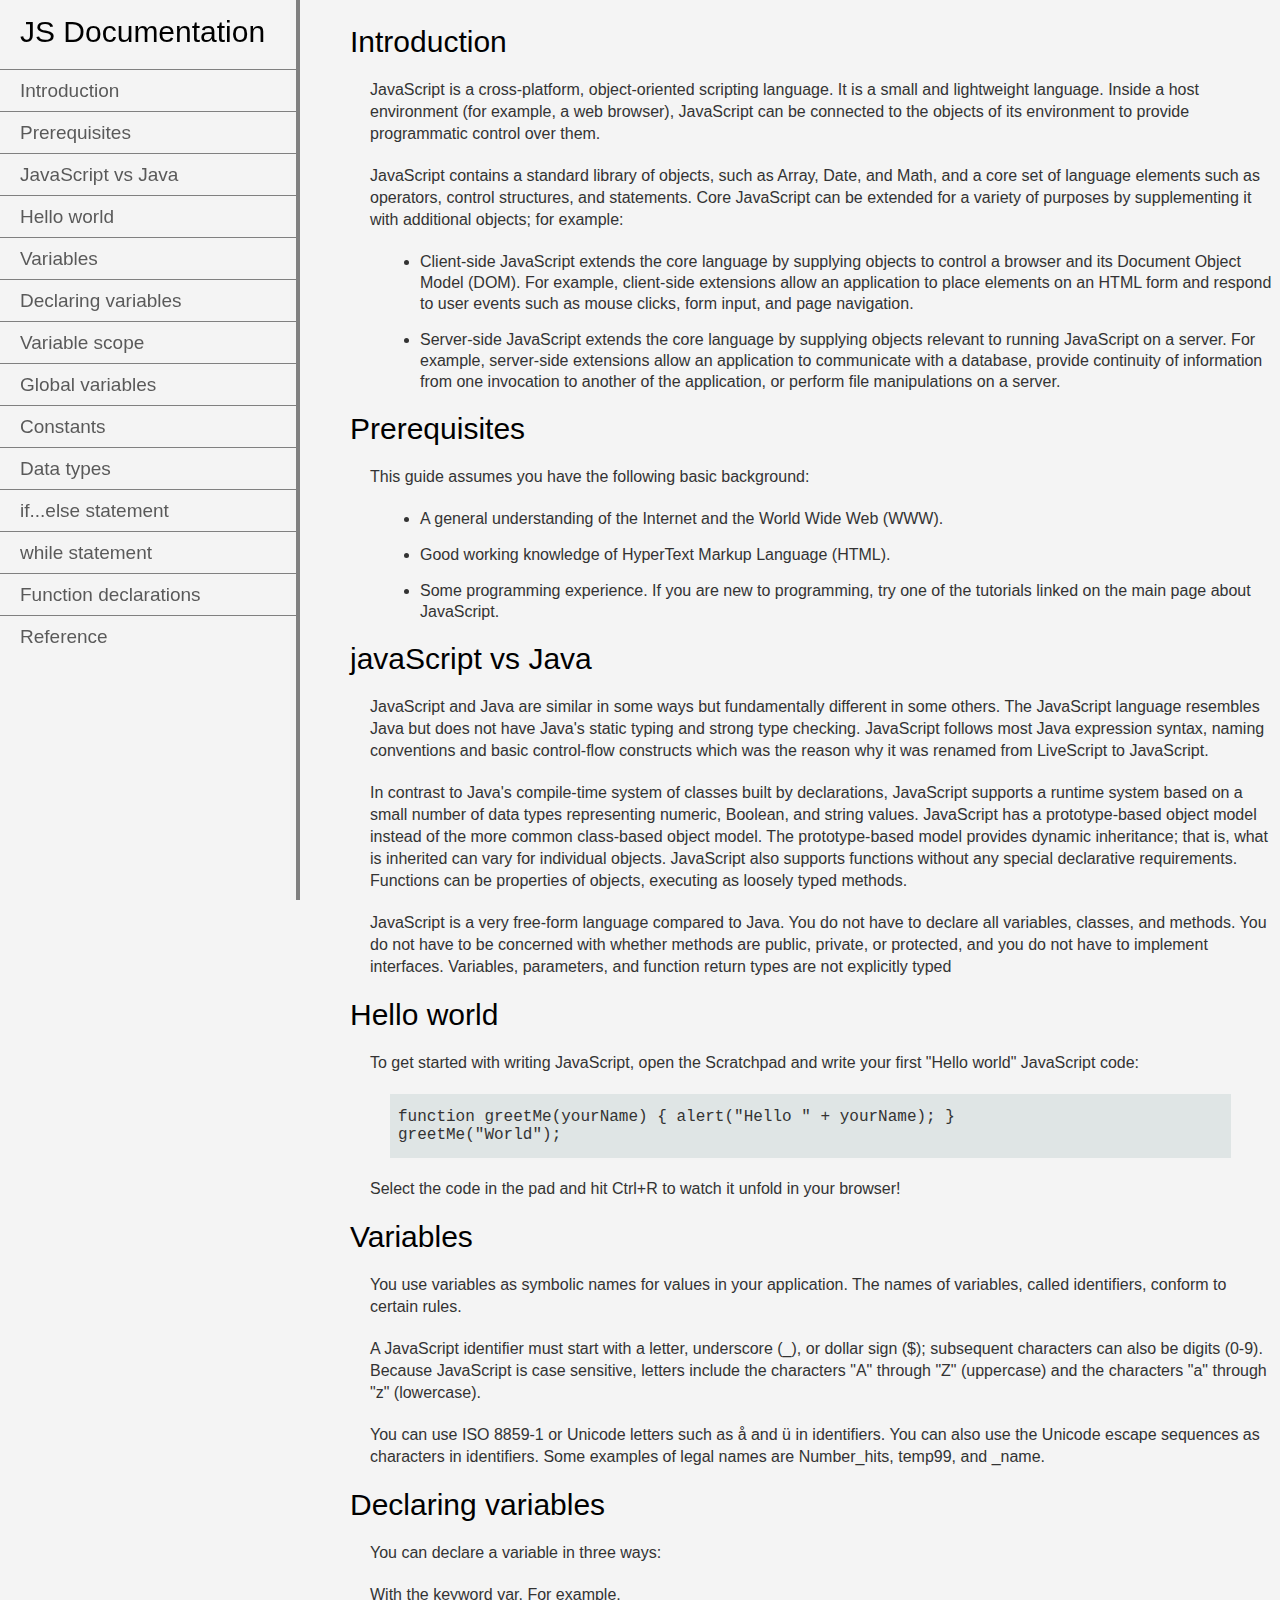
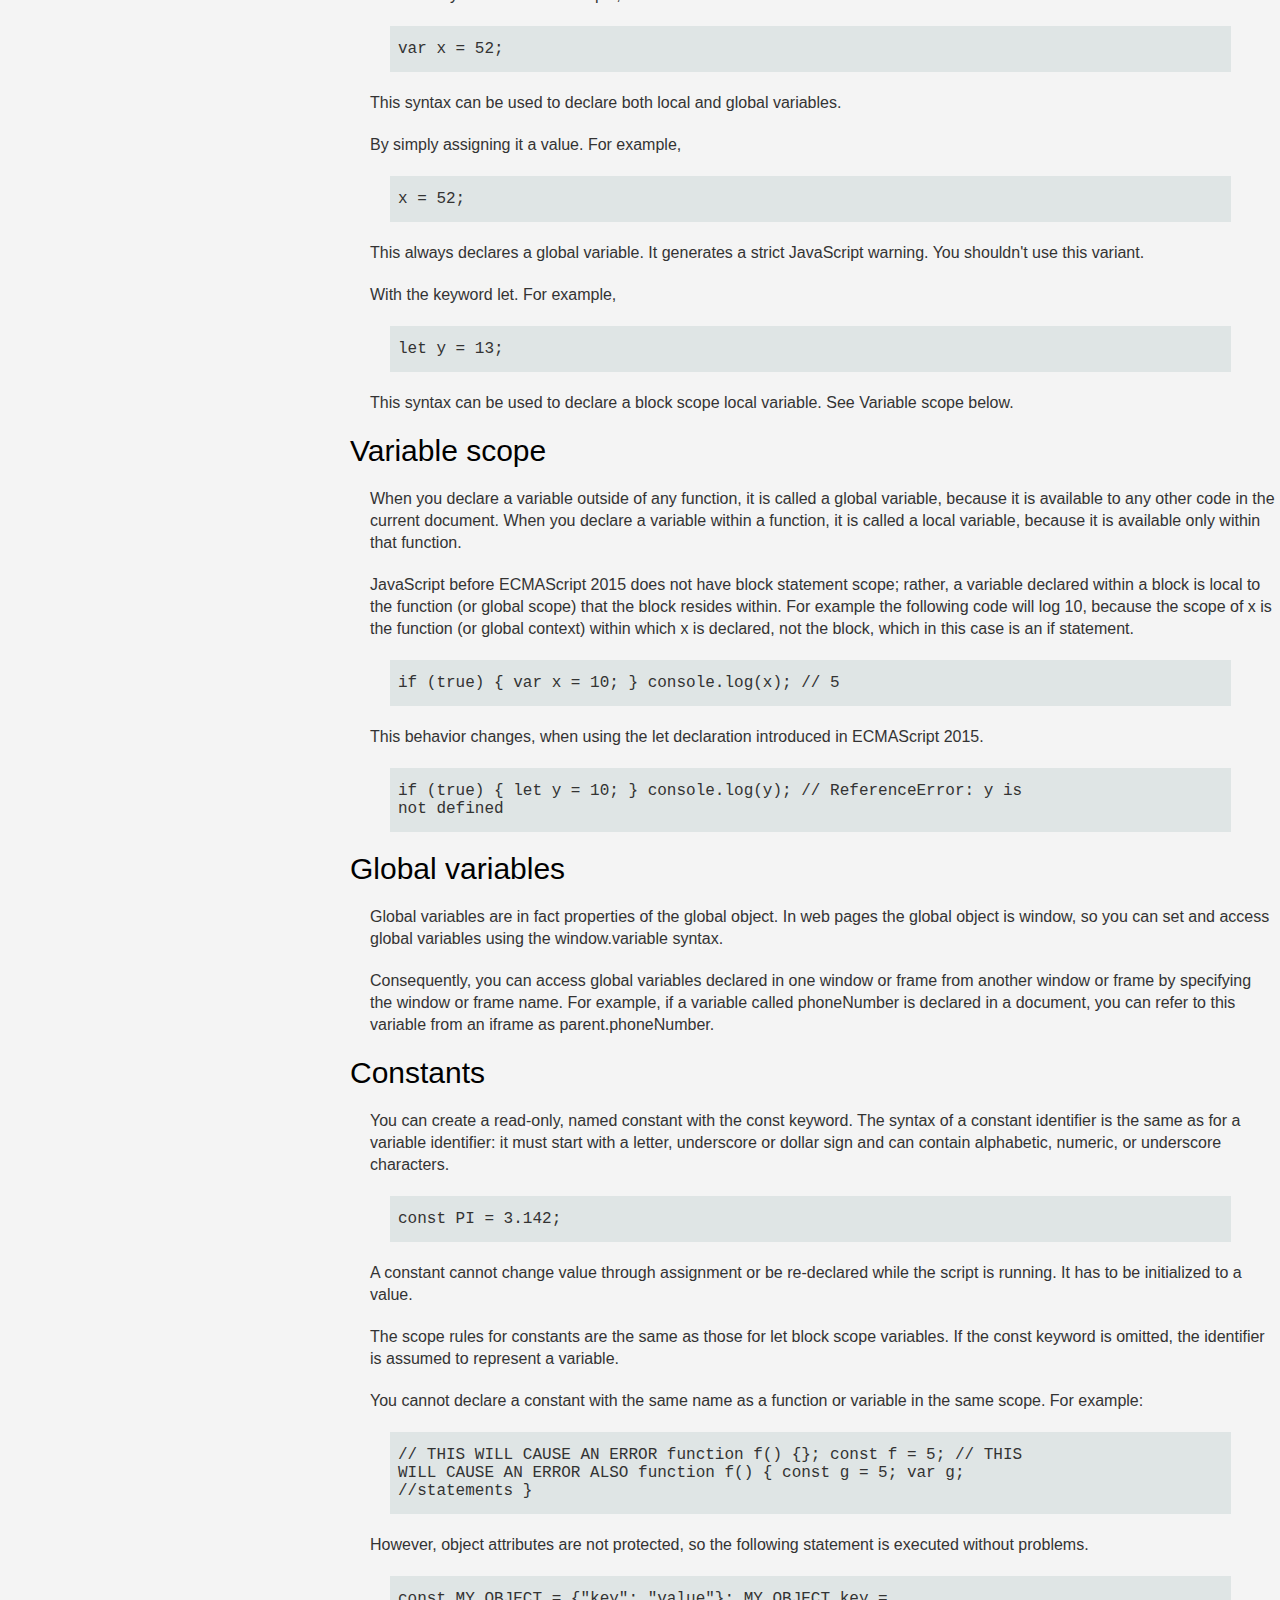
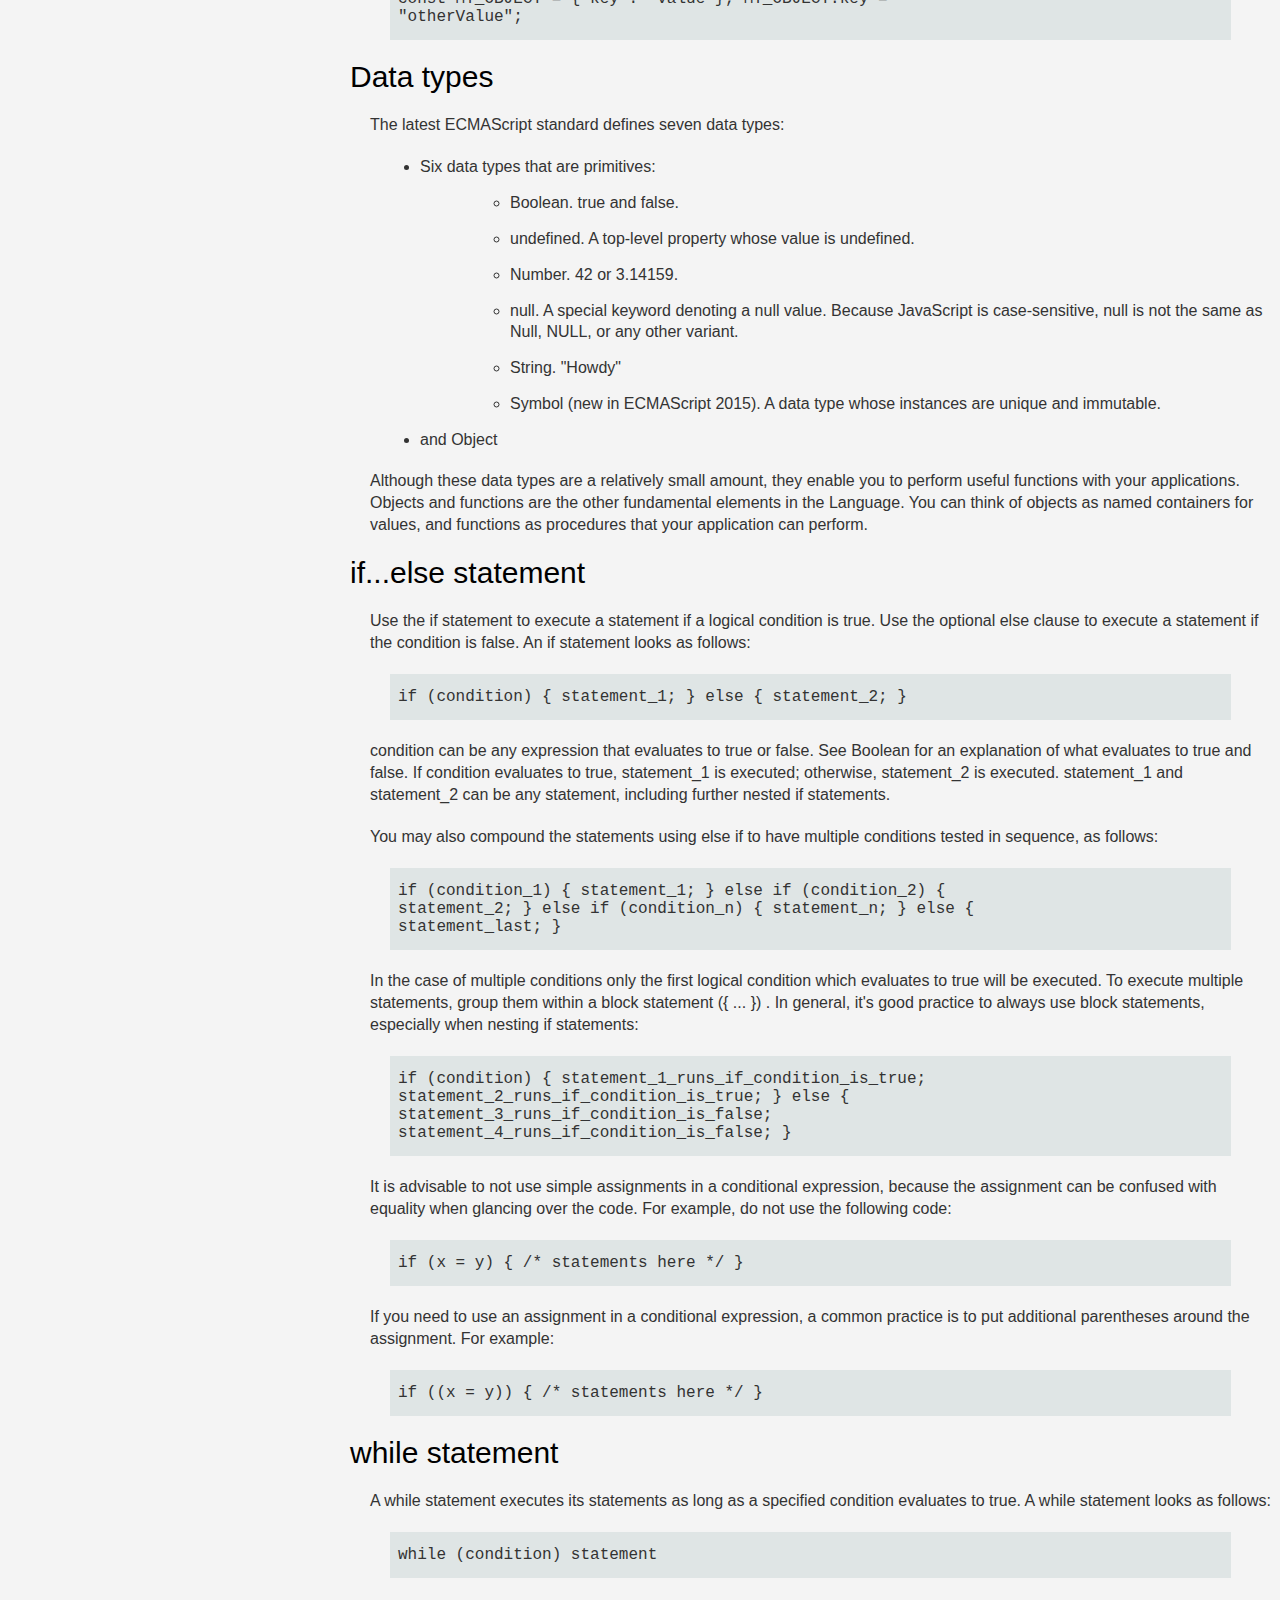
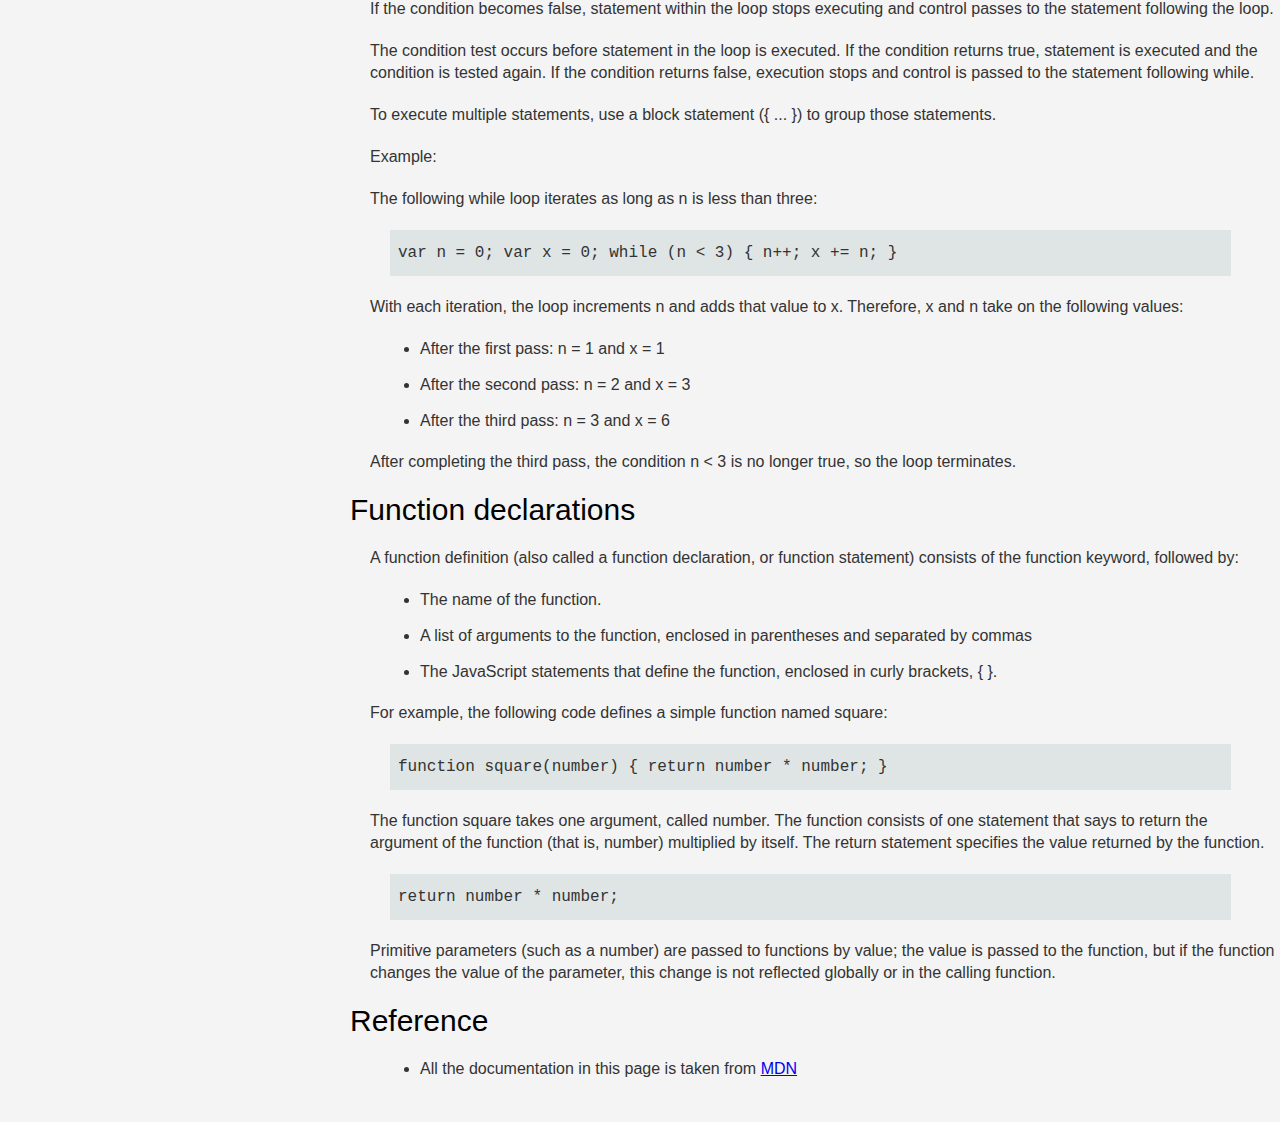
==== commit 2cafb6e4: "Fix bugs introduced by changing <section> id value" ====
--- a/responsive-web-design/technical-documentation/index.html
+++ b/responsive-web-design/technical-documentation/index.html
@@ -11,20 +11,20 @@
         <nav id="navbar">
             <header>JS Documentation</header>
             <ul>
-                <li><a class="nav-link" href="#introduction">Introduction</a></li>
-                <li><a class="nav-link" href="#prerequisites">Prerequisites</a></li>
-                <li><a class="nav-link" href="#javascript_vs_java">JavaScript vs Java</a></li>
-                <li><a class="nav-link" href="#hello_world">Hello world</a></li>
-                <li><a class="nav-link" href="#variables">Variables</a></li>
-                <li><a class="nav-link" href="#declaring_variables">Declaring variables</a></li>
-                <li><a class="nav-link" href="#variable_scope">Variable scope</a></li>
-                <li><a class="nav-link" href="#global_variables">Global variables</a></li>
-                <li><a class="nav-link" href="#constants">Constants</a></li>
-                <li><a class="nav-link" href="#data_types">Data types</a></li>
-                <li><a class="nav-link" href="#if_else_statement">if...else statement</a></li>
+                <li><a class="nav-link" href="#Introduction">Introduction</a></li>
+                <li><a class="nav-link" href="#Prerequisites">Prerequisites</a></li>
+                <li><a class="nav-link" href="#JavaScript_vs_Java">JavaScript vs Java</a></li>
+                <li><a class="nav-link" href="#Hello_world">Hello world</a></li>
+                <li><a class="nav-link" href="#Variables">Variables</a></li>
+                <li><a class="nav-link" href="#Declaring_variables">Declaring variables</a></li>
+                <li><a class="nav-link" href="#Variable_scope">Variable scope</a></li>
+                <li><a class="nav-link" href="#Global_variables">Global variables</a></li>
+                <li><a class="nav-link" href="#Constants">Constants</a></li>
+                <li><a class="nav-link" href="#Data_types">Data types</a></li>
+                <li><a class="nav-link" href="#if...else_statement">if...else statement</a></li>
                 <li><a class="nav-link" href="#while_statement">while statement</a></li>
-                <li><a class="nav-link" href="#function_declarations">Function declarations</a></li>
-                <li><a class="nav-link" href="#footer">Reference</a></li>
+                <li><a class="nav-link" href="#Function_declarations">Function declarations</a></li>
+                <li><a class="nav-link" href="#Reference">Reference</a></li>
             </ul>
         </nav>
         <main id="main-doc">
@@ -213,8 +213,8 @@
                 </p>
                 <code>if ((x = y)) { /* statements here */ }</code>
             </section>
-            <section id="While_statement" class="main-section">
-                <header>While statement</header>
+            <section id="while_statement" class="main-section">
+                <header>while statement</header>
                 <p>A while statement executes its statements as long as a specified condition evaluates to true. A while statement looks as follows:</p>
                 <code>while (condition) statement</code>
                 <p>If the condition becomes false, statement within the loop stops executing and control passes to the statement following the loop.</p>
